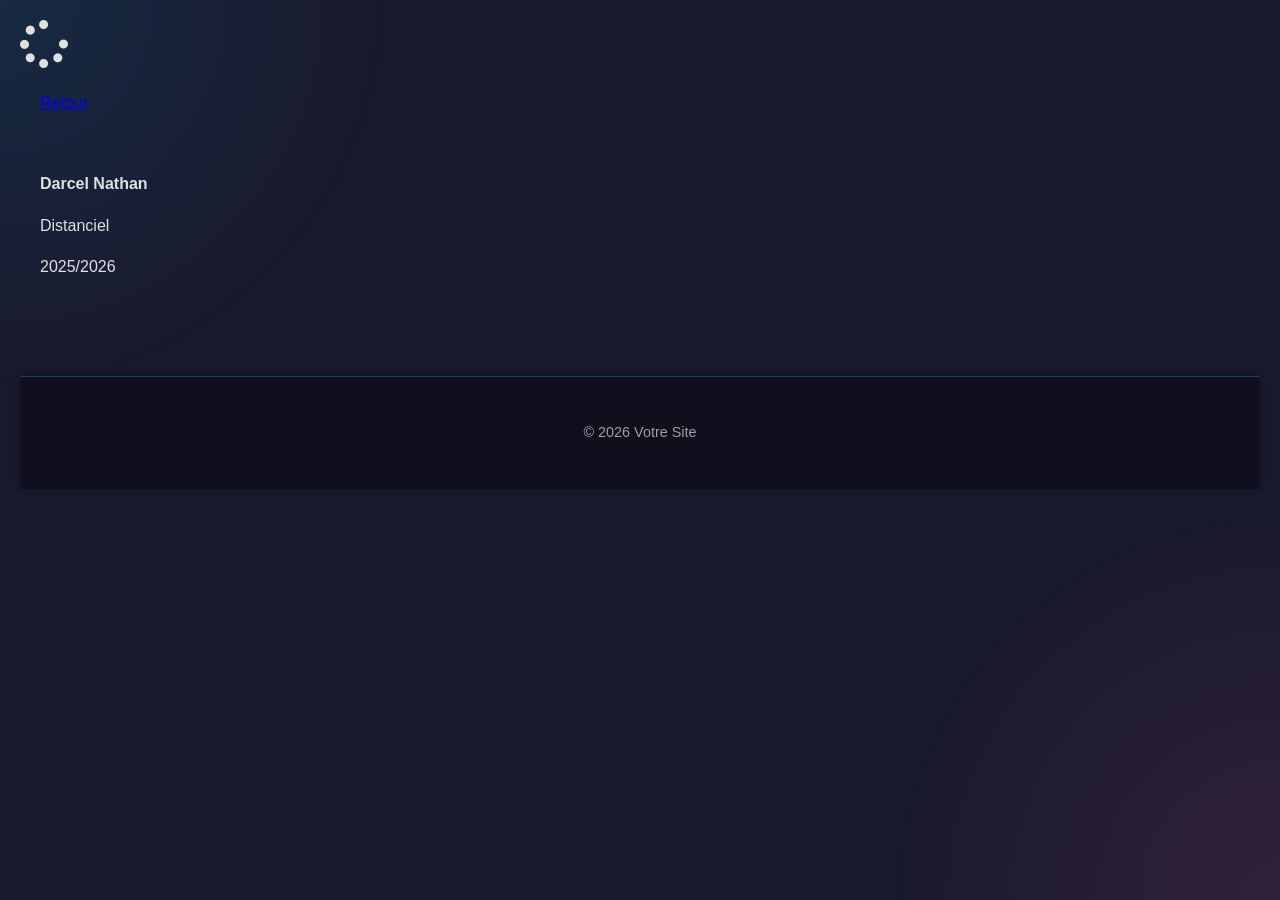
==== cian.html @ ce543bf8 "fix css" ====
<!DOCTYPE html>
<html lang="fr">
<head>
  <meta charset="UTF-8" />
  <meta name="viewport" content="width=device-width, initial-scale=1.0"/>
  <title>CIAN</title>
  <link rel="stylesheet" href="style-cian.css">
  <!-- J'ai ajouté des polices modernes ici qui correspondent au style "futuriste/néon" -->
  <link href="https://fonts.googleapis.com/css2?family=Rajdhani:wght@300;400;700&family=Space+Grotesk:wght@300;400;500;700&display=swap" rel="stylesheet">
  <link rel="stylesheet" href="https://cdnjs.cloudflare.com/ajax/libs/font-awesome/6.1.1/css/all.min.css">
</head>
<body>
  <!-- Spinner de chargement -->
  <div id="loading-spinner" class="spinner-container">
    <i class="fas fa-spinner fa-spin fa-3x"></i>
  </div>

  <header>
    <div class="container">
      <a href="index.html" class="logo">Retour</a>
    </div>
  </header>

  <main>
    <div class="container"> <!-- Ajout d'un conteneur global pour main -->
      <!-- Identification -->
      <section id="identification" class="content-section">
        <div class="identification-header">
          <p><strong>Darcel Nathan</strong></p>
          <p>Distanciel</p>
          <p>2025/2026</p>
        </div>
      </section>

      <!-- Activités -->
      <section id="activites" class="content-section">
        <!-- Contenu des activités inséré dynamiquement par JS -->
      </section>

      <!-- Stage -->
      <section id="stage" class="content-section">
        <!-- Contenu des stages inséré dynamiquement par JS -->
        <!-- J'ai laissé les articles vides ici, car ils seront remplis par JS.
             Les h1 d'exemple et articles vides n'ont plus lieu d'être si JS remplit tout. -->
      </section>
    </div>
  </main>

  <footer>
    <p>&copy; <span id="currentYear"></span> Votre Site</p>
  </footer>

  <script>
    // année courante
    document.getElementById('currentYear').textContent = new Date().getFullYear();
  </script>

  <script>
  /* -------------------------
     Gestion du spinner
     ------------------------- */
  const loadingSpinner = document.getElementById('loading-spinner');
  const mainContent = document.querySelector('main');

  function showSpinner() {
    if (loadingSpinner) loadingSpinner.classList.remove('hidden');
    if (mainContent) {
      mainContent.style.opacity = '0';
      mainContent.style.display = 'none';
    }
  }

  function hideSpinner() {
    if (loadingSpinner) loadingSpinner.classList.add('hidden');
    if (mainContent) {
      mainContent.style.display = 'block';
      setTimeout(() => { mainContent.style.opacity = '1'; }, 50);
    }
  }

  /* -------------------------
     Helper : construction URL média
     ------------------------- */
  const apiBase = 'https://cmspayload-q0ln.onrender.com/api';

  function makeMediaUrl(file) {
    let url = '';
    if (typeof file === 'string') url = file;
    else if (file && typeof file.url === 'string') url = file.url;

    if (url.startsWith('http://') || url.startsWith('https://')) return url;

    console.warn('URL de média inattendue:', url);
    return '';
  }

  /* -------------------------
     Gestion des blocs média
     ------------------------- */
  // Cette fonction est moins pertinente maintenant car nous gérons explicitement la présence d'audio
  // en le plaçant dans un wrapper séparé. Je la garde mais elle pourrait être simplifiée.
  function markMediaBlocks() {
    document.querySelectorAll('.activite, .presentation-entreprise, .rapport-hebdomadaire, .bilan')
      .forEach(block => {
        const hasImg = !!block.querySelector('.media img');
        const hasAudio = !!block.querySelector('.audio-player-wrapper audio'); // Vérifie le nouveau wrapper
        const hasLink = !!block.querySelector('.media a'); // Les liens d'annexes peuvent rester dans .media si pas de photos
                                                           // Ou être déplacés avec les audios si c'est plus clair visuellement

        // On peut ajouter une classe si le bloc a des images ET un audio pour des styles spécifiques
        if (hasImg && hasAudio) block.classList.add('has-visual-and-audio');
        else if (hasImg) block.classList.add('has-visual');
        else if (hasAudio) block.classList.add('has-audio-only'); // Utile pour des blocs sans image mais avec audio
        else block.classList.remove('has-visual-and-audio', 'has-visual', 'has-audio-only'); // Nettoyer les classes
      });
  }

  function debounce(fn, ms = 100) {
    let t;
    return (...args) => {
      clearTimeout(t);
      t = setTimeout(()=> fn(...args), ms);
    };
  }

  document.addEventListener('DOMContentLoaded', () => {
    markMediaBlocks();
    const main = document.querySelector('main');
    if (main) {
      const obs = new MutationObserver(debounce(markMediaBlocks, 80));
      obs.observe(main, { childList: true, subtree: true });
    }
  });

  /* -------------------------
     Rendu Activités
     ------------------------- */
  async function fetchActivites() {
    const container = document.getElementById('activites-container');
    try {
      const response = await fetch(`${apiBase}/activites`);
      if (!response.ok) throw new Error(`Erreur HTTP: ${response.status}`);
      const data = await response.json();
      const activities = data.docs || [];

      container.innerHTML = '<h1>Activités</h1>';

      if (activities.length === 0) {
        container.innerHTML += '<p>Aucune activité disponible.</p>';
        return;
      }

      activities.forEach(act => {
        const photosHtml = (act.photos || []).map(p => {
          const url = makeMediaUrl(p); // Utilise makeMediaUrl pour plus de robustesse
          const alt = p.alt || "Photo de l'activité";
          return url ? `<img src="${url}" alt="${alt.replace(/"/g, '&quot;')}" />` : '';
        }).join('');

        const audioHtml = (act.fichiersAudio || []).map(a => {
          const url = makeMediaUrl(a); // Utilise makeMediaUrl
          const titre = a.titre || 'Fichier audio';
          return url ? `<audio controls src="${url}" aria-label="${titre}"></audio>` : '';
        }).join('');

        // Construction de l'article avec le nouvel emplacement pour l'audio
        container.innerHTML += `
          <article class="activite" data-title="Activités"> <!-- Ajout de data-title pour le pseudo-élément CSS -->
            <div class="content">
              <h2>${act.mois || 'Mois non spécifié'}</h2>
              <p><strong>Activité :</strong> ${act.description || 'Description non disponible.'}</p>
              <p><strong>Lieu :</strong> ${act.lieu || '-'}</p>
              <p><strong>Rôle :</strong> ${act.role || '-'}</p>
            </div>
            ${photosHtml ? `<div class="media">${photosHtml}</div>` : ''} <!-- Le div media est ajouté seulement s'il y a des photos -->
            ${audioHtml ? `<div class="audio-player-wrapper">${audioHtml}</div>` : ''} <!-- Le wrapper audio est ajouté s'il y a de l'audio -->
          </article>
        `;
      });

      markMediaBlocks(); // Re-marquer les blocs après l'insertion

    } catch (err) {
      console.error('Erreur Activités:', err);
      container.innerHTML = '<p>Erreur lors du chargement des activités.</p>';
    }
  }

  /* -------------------------
     Rendu Stages
     ------------------------- */
  async function fetchStages() {
    const container = document.getElementById('stage-container');
    try {
      const response = await fetch(`${apiBase}/stage`);
      if (!response.ok) throw new Error(`Erreur HTTP: ${response.status}`);
      const data = await response.json();
      const stages = data.docs || [];

      container.innerHTML = '<h1>Stages</h1>';

      if (stages.length === 0) {
        container.innerHTML += '<p>Aucun stage disponible.</p>';
        return;
      }

      stages.forEach(stage => {
        // --- PRÉSENTATION ENTREPRISE ---
        const presPhotosHtml = (stage.photos_presentation || []).map(p => { // Supposons un champ spécifique pour les photos de présentation
          const url = makeMediaUrl(p);
          const alt = p.alt || 'Photo entreprise';
          return url ? `<img src="${url}" alt="${alt.replace(/"/g, '&quot;')}" />` : '';
        }).join('');

        const presAudioHtml = (stage.fichiersAudio_presentation || []).map(a => { // Supposons un champ spécifique
          const url = makeMediaUrl(a);
          const titre = a.titre || 'Audio présentation';
          return url ? `<audio controls src="${url}" aria-label="${titre}"></audio>` : '';
        }).join('');

        container.innerHTML += `
          <article class="presentation-entreprise" data-title="Présentation de l'entreprise">
            <div class="content">
              <h2>Présentation de l'entreprise</h2>
              <p><strong>Nom :</strong> ${stage.nom_entreprise || 'Nom non spécifié'}</p>
              <p><strong>Description :</strong> ${stage.description || 'Description non disponible.'}</p>
              ${stage.lien ? `<p><a href="${stage.lien}" target="_blank" rel="noopener">Site web de l'entreprise</a></p>` : ''}
            </div>
            ${presPhotosHtml ? `<div class="media">${presPhotosHtml}</div>` : ''}
            ${presAudioHtml ? `<div class="audio-player-wrapper">${presAudioHtml}</div>` : ''}
          </article>
        `;

        // --- RAPPORT HEBDOMADAIRE ---
        const semainesHtml = (stage.semaine || []).map(s => {
          const annexesHtml = (s.annexes || []).map(a => {
            const url = makeMediaUrl(a);
            const filename = a.nomFichier || 'Annexe';
            return url ? `<a href="${url}" download>${filename}</a>` : '';
          }).join(''); // On joint sans virgule si on veut les afficher en blocs séparés, ou avec ', ' si inline.

          const semainePhotosHtml = (s.photos_semaine || []).map(p => { // Supposons un champ photos par semaine
            const url = makeMediaUrl(p);
            const alt = p.alt || `Photo semaine ${s.numero}`;
            return url ? `<img src="${url}" alt="${alt.replace(/"/g, '&quot;')}" />` : '';
          }).join('');

          const semaineAudioHtml = (s.fichiersAudio_semaine || []).map(a => { // Supposons un champ audio par semaine
            const url = makeMediaUrl(a);
            const titre = a.titre || `Audio semaine ${s.numero}`;
            return url ? `<audio controls src="${url}" aria-label="${titre}"></audio>` : '';
          }).join('');


          return `
            <article class="rapport-hebdomadaire week-report" data-title="Semaine ${s.numero || ''}">
              <div class="content">
                <h3>Semaine ${s.numero || 'Non spécifié'}</h3>
                <ul>
                  <li><strong>Tâches :</strong> ${s.taches || '-'}</li>
                  <li><strong>Compétences :</strong> ${s.competences || '-'}</li>
                  <li><strong>Annexes :</strong> ${annexesHtml || 'Aucune annexe'}</li>
                </ul>
              </div>
              ${semainePhotosHtml ? `<div class="media">${semainePhotosHtml}</div>` : ''}
              ${semaineAudioHtml ? `<div class="audio-player-wrapper">${semaineAudioHtml}</div>` : ''}
            </article>
          `;
        }).join('');

        // Si `semainesHtml` contient plusieurs articles individuels, il faut les insérer.
        // Ou bien, si le rapport hebdomadaire est un seul article, la structure serait différente.
        // Je vais assumer que chaque semaine est un article pour le moment, mais cela pourrait être un seul grand article avec plusieurs sections de semaines.
        // Si vous avez un seul article "Rapport Hebdomadaire" qui contient toutes les semaines, ajustez ici.
        // Pour l'instant, je les ajoute directement au conteneur, mais il serait mieux d'avoir un wrapper s'il y a beaucoup de semaines.

        // Pour la structure donnée initialement, où `.rapport-hebdomadaire` est un seul article contenant toutes les semaines:
        const globalRapportHebdoPhotosHtml = (stage.photos_rapport_hebdo || []).map(p => { // Supposons un champ global pour le rapport
            const url = makeMediaUrl(p);
            const alt = p.alt || `Photo rapport hebdomadaire`;
            return url ? `<img src="${url}" alt="${alt.replace(/"/g, '&quot;')}" />` : '';
        }).join('');
        const globalRapportHebdoAudioHtml = (stage.fichiersAudio_rapport_hebdo || []).map(a => { // Supposons un champ global
            const url = makeMediaUrl(a);
            const titre = a.titre || `Audio rapport hebdomadaire`;
            return url ? `<audio controls src="${url}" aria-label="${titre}"></audio>` : '';
        }).join('');

        container.innerHTML += `
          <article class="rapport-hebdomadaire" data-title="Rapport Hebdomadaire">
            <div class="content">
              <h2>Rapport Hebdomadaire</h2>
              ${semainesHtml || '<p>Aucun rapport hebdomadaire disponible.</p>'}
            </div>
            ${globalRapportHebdoPhotosHtml ? `<div class="media">${globalRapportHebdoPhotosHtml}</div>` : ''}
            ${globalRapportHebdoAudioHtml ? `<div class="audio-player-wrapper">${globalRapportHebdoAudioHtml}</div>` : ''}
          </article>
        `;


        // --- BILAN ---
        const bilanPdfHtml = stage.bilan_pdf_url ? `<p><a href="${stage.bilan_pdf_url}" download>Télécharger le bilan en PDF</a></p>` : '';

        const bilanPhotosHtml = (stage.photos_bilan || []).map(p => { // Supposons un champ spécifique pour les photos du bilan
            const url = makeMediaUrl(p);
            const alt = p.alt || 'Photo bilan';
            return url ? `<img src="${url}" alt="${alt.replace(/"/g, '&quot;')}" />` : '';
        }).join('');

        const bilanAudioHtml = (stage.fichiersAudio_bilan || []).map(a => { // Supposons un champ spécifique pour l'audio du bilan
            const url = makeMediaUrl(a);
            const titre = a.titre || 'Audio bilan';
            return url ? `<audio controls src="${url}" aria-label="${titre}"></audio>` : '';
        }).join('');

        container.innerHTML += `
          <article class="bilan" data-title="Bilan">
            <div class="content">
              <h2>Bilan</h2>
              <p>${stage.bilan || 'Pas de bilan disponible.'}</p>
              ${bilanPdfHtml}
            </div>
            ${bilanPhotosHtml ? `<div class="media">${bilanPhotosHtml}</div>` : ''}
            ${bilanAudioHtml ? `<div class="audio-player-wrapper">${bilanAudioHtml}</div>` : ''}
          </article>
        `;
      });

      markMediaBlocks(); // Re-marquer les blocs après l'insertion

    } catch (err) {
      console.error('Erreur Stage:', err);
      container.innerHTML = '<p>Erreur lors du chargement des stages.</p>';
    }
  }

  /* -------------------------
     Chargement global
     ------------------------- */
  document.addEventListener('DOMContentLoaded', async () => {
    showSpinner();
    try {
      // J'ai ajouté un wrapper .container autour du main content pour centrer le tout
      // Le container #identification-container et #activites-container n'est plus nécessaire car le .container global fait le travail
      // J'ai aussi ajouté la balise H1 dans les fonctions JS car c'est plus propre quand le contenu est dynamique
      await Promise.all([fetchActivites(), fetchStages()]);
    } finally {
      hideSpinner();
    }
  });
  </script>
</body>
</html>
---- style-cian.css ----
/* --- Variables CSS pour la personnalisation --- */
:root {
  --dark-bg: #1a1a2e; /* Fond principal plus sombre */
  --dark-secondary-bg: #0f0f1d; /* Fond secondaire/des titres de bloc */
  --glass-bg: rgba(25, 25, 40, 0.7); /* Fond des blocs "verre dépoli" */
  --neon-blue: #00bfff; /* Bleu néon vif */
  --neon-blue-transparent-medium: rgba(0, 191, 255, 0.3); /* Bleu néon transparent */
  --neon-blue-transparent-light: rgba(0, 191, 255, 0.1);
  --light-text: #e0e0e0; /* Texte clair */
  --dark-text: #a0a0a0; /* Texte secondaire plus sombre */
  --accent-color: #ff6ec7; /* Une couleur accent flashy pour les détails */
}

/* --- Global tweaks --- */
body {
    font-family: 'Segoe UI', Tahoma, Geneva, Verdana, sans-serif; /* Une police plus moderne */
    background-color: var(--dark-bg);
    color: var(--light-text);
    margin: 0;
    padding: 20px;
    line-height: 1.6;
    overflow-x: hidden; /* Empêche le défilement horizontal */
}

/* Conteneur principal pour centrer le contenu */
.container {
    max-width: 1200px;
    margin: 0 auto;
    padding: 20px;
}

.activite,
.presentation-entreprise,
.rapport-hebdomadaire,
.bilan {
  display: grid;
  grid-template-columns: 1fr 220px; /* Conservez cette structure pour le moment */
  gap: 30px; /* Augmenter l'espacement pour la clarté */
  align-items: start;
  margin-bottom: 50px; /* Plus d'espace entre les blocs */

  padding: 30px; /* Augmenter le padding interne */
  background: var(--glass-bg);
  border-radius: 16px; /* Bords plus arrondis */
  border: 1px solid var(--neon-blue-transparent-medium);
  box-shadow: 0 8px 30px rgba(0,0,0,0.4), 0 0 20px var(--neon-blue-transparent-light); /* Ombre plus prononcée avec glow */
  overflow: hidden;
  position: relative;
  transition: all 0.3s ease-in-out; /* Animation douce au survol */
}

.activite:hover,
.presentation-entreprise:hover,
.rapport-hebdomadaire:hover,
.bilan:hover {
    transform: translateY(-5px); /* Léger soulèvement au survol */
    box-shadow: 0 12px 40px rgba(0,0,0,0.6), 0 0 30px var(--neon-blue); /* Glow plus intense */
}

/* Ajout d’un “titre de bloc” pour identifier chaque section (activite/stage) */
.activite::before,
.presentation-entreprise::before,
.rapport-hebdomadaire::before,
.bilan::before {
  content: attr(data-title);
  position: absolute;
  top: -15px; /* Déplacer un peu plus haut */
  left: 25px; /* Adapter la position */
  font-size: 1.1rem; /* Taille légèrement plus grande */
  font-weight: 600; /* Plus de gras */
  color: var(--neon-blue);
  text-shadow: 0 0 8px var(--neon-blue), 0 0 15px rgba(0,191,255,0.7); /* Effet néon plus fort */
  background: var(--dark-secondary-bg);
  padding: 4px 12px; /* Plus de padding */
  border-radius: 8px; /* Bords arrondis */
  border: 1px solid var(--neon-blue-transparent-medium);
  z-index: 1; /* S'assurer qu'il est au-dessus */
}

/* Text toujours à gauche */
.activite .content,
.presentation-entreprise .content,
.rapport-hebdomadaire .content,
.bilan .content {
  text-align: left;
  line-height: 1.7; /* Espacement de ligne amélioré */
  color: var(--light-text);
}

/* Media (images) à droite, aligné top */
.activite > .media,
.presentation-entreprise > .media,
.rapport-hebdomadaire > .media,
.bilan > .media {
  grid-column: 2;
  align-self: start;
  justify-self: end;
  display: flex;
  flex-direction: column;
  gap: 15px; /* Espacement accru */
  justify-content: flex-start;
  align-items: center;
  padding: 0;
}

/* Images style */
.media img {
  width: 100%;
  max-width: 250px; /* Un peu plus grand si l'espace le permet */
  max-height: 250px;
  height: auto;
  object-fit: cover;
  border-radius: 10px; /* Plus arrondis */
  display: block;
  border: 2px solid var(--neon-blue); /* Bordure plus visible */
  box-shadow: 0 4px 15px rgba(0,191,255,0.4), 0 0 10px var(--neon-blue-transparent-medium); /* Ombre et glow */
  transition: transform 0.3s ease; /* Animation au survol */
}

.media img:hover {
    transform: scale(1.03); /* Agrandir légèrement au survol */
}

/* Audio en bas, pleine largeur du bloc texte (nouvel emplacement) */
/* Nous allons modifier la structure pour cela, donc cette règle sera remplacée ou ajustée */
.audio-player-wrapper { /* Nouveau wrapper pour le lecteur audio */
    grid-column: 1 / -1; /* Prend toute la largeur */
    margin-top: 20px; /* Espace au-dessus */
    padding-top: 15px;
    border-top: 1px dashed var(--neon-blue-transparent-medium); /* Séparateur visuel */
    display: flex;
    justify-content: center; /* Centrer le lecteur */
}

.audio-player-wrapper audio {
    width: 80%; /* Largeur relative pour le lecteur */
    max-width: 600px; /* Largeur maximale */
    border-radius: 8px;
    outline: none; /* Supprime l'outline par défaut */
    box-shadow: 0 2px 10px rgba(0,191,255,0.3), 0 0 10px var(--neon-blue-transparent-medium);
    transition: all 0.3s ease;
    background-color: var(--dark-secondary-bg); /* Un fond pour le lecteur */
}

.audio-player-wrapper audio::-webkit-media-controls-panel {
    background-color: var(--neon-blue-transparent-medium);
    border-radius: 8px;
    color: var(--light-text);
}

.audio-player-wrapper audio::-webkit-media-controls-play-button,
.audio-player-wrapper audio::-webkit-media-controls-current-time-display,
.audio-player-wrapper audio::-webkit-media-controls-time-remaining-display {
    color: var(--light-text);
}


/* Annexes / liens */
.media a,
.content a { /* Appliquer aussi aux liens dans le contenu */
  display: inline-block;
  padding: 8px 15px; /* Plus de padding */
  background: var(--neon-blue-transparent-light);
  border-radius: 8px;
  color: var(--neon-blue); /* Couleur néon pour les liens */
  text-decoration: none;
  font-size: 0.95rem;
  font-weight: 500;
  border: 1px solid var(--neon-blue-transparent-medium);
  transition: all 0.3s ease; /* Animation douce */
  cursor: pointer; /* Indiquer que c'est cliquable */
}

.media a:hover,
.content a:hover {
  background: var(--neon-blue-transparent-medium);
  color: var(--light-text);
  box-shadow: 0 0 15px var(--neon-blue); /* Glow au survol */
  transform: translateY(-2px); /* Léger soulèvement */
}

/* Titles & paragraphs */
.activite h2,
.presentation-entreprise h2,
.rapport-hebdomadaire h2,
.bilan h2 {
  font-size: 1.8rem; /* Titres plus grands */
  margin-bottom: 15px;
  color: var(--neon-blue);
  text-shadow: 0 0 8px var(--neon-blue), 0 0 15px rgba(0,191,255,0.6); /* Effet néon plus prononcé */
  letter-spacing: 0.05em; /* Espacement des lettres */
}

/* Texte général */
p {
    margin-bottom: 1em;
}

/* Liste pour rapport hebdomadaire */
.rapport-hebdomadaire ul {
    list-style: none; /* Supprimer les puces par défaut */
    padding-left: 0;
}

.rapport-hebdomadaire li {
    position: relative;
    padding-left: 25px; /* Espace pour le marqueur personnalisé */
    margin-bottom: 8px;
}

.rapport-hebdomadaire li::before {
    content: '⚡'; /* Marqueur personnalisé */
    position: absolute;
    left: 0;
    color: var(--accent-color); /* Couleur accent */
    font-size: 1.1em;
    line-height: 1;
}

/* Responsive */
@media (max-width: 960px) { /* breakpoint légèrement modifié */
    .activite,
    .presentation-entreprise,
    .rapport-hebdomadaire,
    .bilan {
        grid-template-columns: 1fr; /* Les images passent sous le texte */
        gap: 20px;
    }

    .activite > .media,
    .presentation-entreprise > .media,
    .rapport-hebdomadaire > .media,
    .bilan > .media {
        grid-column: 1;
        grid-row: auto; /* Permet au media de se positionner naturellement */
        align-items: center;
        justify-content: center;
        margin-top: 20px; /* Espace après le texte */
    }

    .media img {
        max-width: 80%; /* Plus petit sur mobile */
        max-height: 200px;
    }

    .audio-player-wrapper {
        width: 100%; /* S'adapter sur mobile */
    }

    .audio-player-wrapper audio {
        width: 95%; /* Ajuster la largeur du lecteur */
    }

    .activite::before,
    .presentation-entreprise::before,
    .rapport-hebdomadaire::before,
    .bilan::before {
        font-size: 1rem;
        top: -10px;
        left: 15px;
    }

    .activite h2,
    .presentation-entreprise h2,
    .rapport-hebdomadaire h2,
    .bilan h2 {
        font-size: 1.5rem;
    }
}

/* Footer */
footer {
  text-align: center;
  padding: 30px 0;
  background-color: var(--dark-secondary-bg); /* Footer plus distinct */
  border-top: 1px solid var(--neon-blue-transparent-medium);
  font-size: 0.9rem;
  color: var(--dark-text); /* Texte du footer un peu plus discret */
  margin-top: 60px; /* Plus d'espace au-dessus */
  box-shadow: 0 -2px 10px rgba(0,0,0,0.3);
}

/* Animations de fond subtiles */
body::before {
    content: '';
    position: fixed;
    top: 0;
    left: 0;
    width: 100%;
    height: 100%;
    background: radial-gradient(circle at top left, rgba(0,191,255,0.1) 0%, transparent 25%),
                radial-gradient(circle at bottom right, rgba(255,100,200,0.1) 0%, transparent 25%);
    z-index: -1;
    animation: background-glow 15s infinite alternate ease-in-out;
}

@keyframes background-glow {
    0% {
        transform: scale(1);
        opacity: 0.7;
    }
    100% {
        transform: scale(1.05);
        opacity: 0.8;
    }
}

/* Personnalisation de la scrollbar (Webkit) */
::-webkit-scrollbar {
    width: 10px;
}

::-webkit-scrollbar-track {
    background: var(--dark-secondary-bg);
}

::-webkit-scrollbar-thumb {
    background: var(--neon-blue);
    border-radius: 5px;
    border: 2px solid var(--dark-secondary-bg);
}

::-webkit-scrollbar-thumb:hover {
    background: var(--accent-color);
}
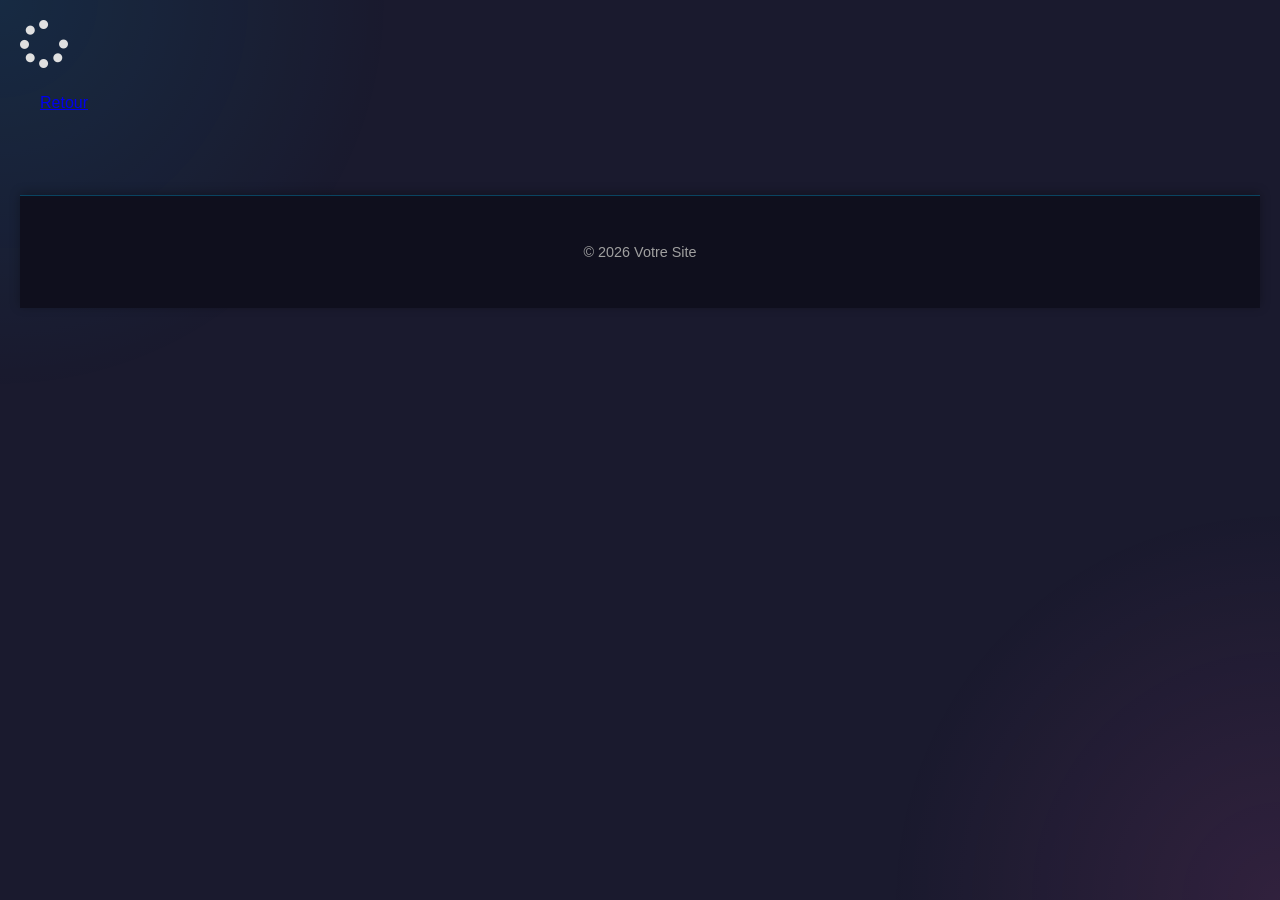
==== commit 284c914e: "fix css" ====
--- a/cian.html
+++ b/cian.html
@@ -5,7 +5,6 @@
   <meta name="viewport" content="width=device-width, initial-scale=1.0"/>
   <title>CIAN</title>
   <link rel="stylesheet" href="style-cian.css">
-  <!-- J'ai ajouté des polices modernes ici qui correspondent au style "futuriste/néon" -->
   <link href="https://fonts.googleapis.com/css2?family=Rajdhani:wght@300;400;700&family=Space+Grotesk:wght@300;400;500;700&display=swap" rel="stylesheet">
   <link rel="stylesheet" href="https://cdnjs.cloudflare.com/ajax/libs/font-awesome/6.1.1/css/all.min.css">
 </head>
@@ -22,28 +21,33 @@
   </header>
 
   <main>
-    <div class="container"> <!-- Ajout d'un conteneur global pour main -->
-      <!-- Identification -->
-      <section id="identification" class="content-section">
+    <!-- Identification -->
+    <section id="identification" class="content-section">
+      <div class="container" id="identification-container">
         <div class="identification-header">
           <p><strong>Darcel Nathan</strong></p>
           <p>Distanciel</p>
           <p>2025/2026</p>
         </div>
-      </section>
-
-      <!-- Activités -->
-      <section id="activites" class="content-section">
-        <!-- Contenu des activités inséré dynamiquement par JS -->
-      </section>
-
-      <!-- Stage -->
-      <section id="stage" class="content-section">
-        <!-- Contenu des stages inséré dynamiquement par JS -->
-        <!-- J'ai laissé les articles vides ici, car ils seront remplis par JS.
-             Les h1 d'exemple et articles vides n'ont plus lieu d'être si JS remplit tout. -->
-      </section>
-    </div>
+      </div>
+    </section>
+
+    <!-- Activités -->
+    <section id="activites" class="content-section">
+      <div class="container" id="activites-container">
+        <!-- Activités insérées dynamiquement -->
+      </div>
+    </section>
+
+    <!-- Stage -->
+    <section id="stage" class="content-section">
+      <div class="container" id="stage-container">
+        <!-- Stage inséré dynamiquement (Présentation, Rapport, Bilan) -->
+        <!-- Les balises h1 et articles vides ici étaient dans votre original mais si le JS remplit tout,
+             elles seront écrasées. Je les ai retirées ici pour plus de clarté,
+             mais je les réintroduirai dans le JS si c'est la structure souhaitée. -->
+      </div>
+    </section>
   </main>
 
   <footer>
@@ -71,7 +75,7 @@
   }
 
   function hideSpinner() {
-    if (loadingSpinner) loadingSpinner.classList.add('hidden');
+    if (loadingSpinner) loadingContent.classList.add('hidden'); // Correction ici, loadingContent au lieu de loadingSpinner
     if (mainContent) {
       mainContent.style.display = 'block';
       setTimeout(() => { mainContent.style.opacity = '1'; }, 50);
@@ -95,23 +99,21 @@
   }
 
   /* -------------------------
-     Gestion des blocs média
-     ------------------------- */
-  // Cette fonction est moins pertinente maintenant car nous gérons explicitement la présence d'audio
-  // en le plaçant dans un wrapper séparé. Je la garde mais elle pourrait être simplifiée.
+     Gestion des blocs média (ajustée pour les nouveaux wrappers)
+     ------------------------- */
   function markMediaBlocks() {
     document.querySelectorAll('.activite, .presentation-entreprise, .rapport-hebdomadaire, .bilan')
       .forEach(block => {
         const hasImg = !!block.querySelector('.media img');
-        const hasAudio = !!block.querySelector('.audio-player-wrapper audio'); // Vérifie le nouveau wrapper
+        const hasAudio = !!block.querySelector('.audio-player-wrapper audio');
         const hasLink = !!block.querySelector('.media a'); // Les liens d'annexes peuvent rester dans .media si pas de photos
-                                                           // Ou être déplacés avec les audios si c'est plus clair visuellement
-
-        // On peut ajouter une classe si le bloc a des images ET un audio pour des styles spécifiques
+
+        // Nettoyer les anciennes classes avant d'ajouter les nouvelles
+        block.classList.remove('has-visual-and-audio', 'has-visual', 'has-audio-only');
+
         if (hasImg && hasAudio) block.classList.add('has-visual-and-audio');
         else if (hasImg) block.classList.add('has-visual');
-        else if (hasAudio) block.classList.add('has-audio-only'); // Utile pour des blocs sans image mais avec audio
-        else block.classList.remove('has-visual-and-audio', 'has-visual', 'has-audio-only'); // Nettoyer les classes
+        else if (hasAudio) block.classList.add('has-audio-only');
       });
   }
 
@@ -137,13 +139,17 @@
      ------------------------- */
   async function fetchActivites() {
     const container = document.getElementById('activites-container');
+    if (!container) {
+        console.error("Erreur: Le conteneur '#activites-container' n'a pas été trouvé.");
+        return; // Sortir de la fonction si le conteneur n'existe pas
+    }
     try {
       const response = await fetch(`${apiBase}/activites`);
       if (!response.ok) throw new Error(`Erreur HTTP: ${response.status}`);
       const data = await response.json();
       const activities = data.docs || [];
 
-      container.innerHTML = '<h1>Activités</h1>';
+      container.innerHTML = '<h1>Activités</h1>'; // Ajout du titre de section ici
 
       if (activities.length === 0) {
         container.innerHTML += '<p>Aucune activité disponible.</p>';
@@ -152,37 +158,37 @@
 
       activities.forEach(act => {
         const photosHtml = (act.photos || []).map(p => {
-          const url = makeMediaUrl(p); // Utilise makeMediaUrl pour plus de robustesse
+          const url = makeMediaUrl(p);
           const alt = p.alt || "Photo de l'activité";
           return url ? `<img src="${url}" alt="${alt.replace(/"/g, '&quot;')}" />` : '';
         }).join('');
 
         const audioHtml = (act.fichiersAudio || []).map(a => {
-          const url = makeMediaUrl(a); // Utilise makeMediaUrl
+          const url = makeMediaUrl(a);
           const titre = a.titre || 'Fichier audio';
           return url ? `<audio controls src="${url}" aria-label="${titre}"></audio>` : '';
         }).join('');
 
         // Construction de l'article avec le nouvel emplacement pour l'audio
         container.innerHTML += `
-          <article class="activite" data-title="Activités"> <!-- Ajout de data-title pour le pseudo-élément CSS -->
+          <article class="activite" data-title="Activités"> <!-- Ajout de data-title -->
             <div class="content">
               <h2>${act.mois || 'Mois non spécifié'}</h2>
               <p><strong>Activité :</strong> ${act.description || 'Description non disponible.'}</p>
               <p><strong>Lieu :</strong> ${act.lieu || '-'}</p>
               <p><strong>Rôle :</strong> ${act.role || '-'}</p>
             </div>
-            ${photosHtml ? `<div class="media">${photosHtml}</div>` : ''} <!-- Le div media est ajouté seulement s'il y a des photos -->
-            ${audioHtml ? `<div class="audio-player-wrapper">${audioHtml}</div>` : ''} <!-- Le wrapper audio est ajouté s'il y a de l'audio -->
+            ${photosHtml ? `<div class="media">${photosHtml}</div>` : ''}
+            ${audioHtml ? `<div class="audio-player-wrapper">${audioHtml}</div>` : ''}
           </article>
         `;
       });
 
-      markMediaBlocks(); // Re-marquer les blocs après l'insertion
+      markMediaBlocks();
 
     } catch (err) {
       console.error('Erreur Activités:', err);
-      container.innerHTML = '<p>Erreur lors du chargement des activités.</p>';
+      container.innerHTML = '<h1>Activités</h1><p>Erreur lors du chargement des activités.</p>'; // Garde le titre même en cas d'erreur
     }
   }
 
@@ -191,13 +197,17 @@
      ------------------------- */
   async function fetchStages() {
     const container = document.getElementById('stage-container');
+    if (!container) {
+        console.error("Erreur: Le conteneur '#stage-container' n'a pas été trouvé.");
+        return; // Sortir de la fonction si le conteneur n'existe pas
+    }
     try {
       const response = await fetch(`${apiBase}/stage`);
       if (!response.ok) throw new Error(`Erreur HTTP: ${response.status}`);
       const data = await response.json();
       const stages = data.docs || [];
 
-      container.innerHTML = '<h1>Stages</h1>';
+      container.innerHTML = '<h1>Stages</h1>'; // Ajout du titre de section ici
 
       if (stages.length === 0) {
         container.innerHTML += '<p>Aucun stage disponible.</p>';
@@ -206,13 +216,15 @@
 
       stages.forEach(stage => {
         // --- PRÉSENTATION ENTREPRISE ---
-        const presPhotosHtml = (stage.photos_presentation || []).map(p => { // Supposons un champ spécifique pour les photos de présentation
+        // J'utilise ici les mêmes noms de champs que dans l'activité pour les photos/audio,
+        // si vos champs Payload sont différents pour les stages, vous devrez ajuster.
+        const presPhotosHtml = (stage.photos || []).map(p => { // Réutilisé 'photos' si c'est un champ général pour les stages
           const url = makeMediaUrl(p);
           const alt = p.alt || 'Photo entreprise';
           return url ? `<img src="${url}" alt="${alt.replace(/"/g, '&quot;')}" />` : '';
         }).join('');
 
-        const presAudioHtml = (stage.fichiersAudio_presentation || []).map(a => { // Supposons un champ spécifique
+        const presAudioHtml = (stage.fichiersAudio || []).map(a => { // Réutilisé 'fichiersAudio'
           const url = makeMediaUrl(a);
           const titre = a.titre || 'Audio présentation';
           return url ? `<audio controls src="${url}" aria-label="${titre}"></audio>` : '';
@@ -232,55 +244,35 @@
         `;
 
         // --- RAPPORT HEBDOMADAIRE ---
+        // Pour le rapport hebdomadaire, j'ai conservé la structure où toutes les semaines sont listées
+        // dans un seul article .rapport-hebdomadaire, avec la possibilité d'y ajouter des médias globaux au rapport.
         const semainesHtml = (stage.semaine || []).map(s => {
+          // Les annexes restent des liens, pas de wrapper audio-player-wrapper ici pour elles.
           const annexesHtml = (s.annexes || []).map(a => {
             const url = makeMediaUrl(a);
             const filename = a.nomFichier || 'Annexe';
             return url ? `<a href="${url}" download>${filename}</a>` : '';
-          }).join(''); // On joint sans virgule si on veut les afficher en blocs séparés, ou avec ', ' si inline.
-
-          const semainePhotosHtml = (s.photos_semaine || []).map(p => { // Supposons un champ photos par semaine
-            const url = makeMediaUrl(p);
-            const alt = p.alt || `Photo semaine ${s.numero}`;
-            return url ? `<img src="${url}" alt="${alt.replace(/"/g, '&quot;')}" />` : '';
-          }).join('');
-
-          const semaineAudioHtml = (s.fichiersAudio_semaine || []).map(a => { // Supposons un champ audio par semaine
-            const url = makeMediaUrl(a);
-            const titre = a.titre || `Audio semaine ${s.numero}`;
-            return url ? `<audio controls src="${url}" aria-label="${titre}"></audio>` : '';
-          }).join('');
-
+          }).join(', '); // Les annexes sont des liens inline, donc on les join avec une virgule
 
           return `
-            <article class="rapport-hebdomadaire week-report" data-title="Semaine ${s.numero || ''}">
-              <div class="content">
-                <h3>Semaine ${s.numero || 'Non spécifié'}</h3>
-                <ul>
-                  <li><strong>Tâches :</strong> ${s.taches || '-'}</li>
-                  <li><strong>Compétences :</strong> ${s.competences || '-'}</li>
-                  <li><strong>Annexes :</strong> ${annexesHtml || 'Aucune annexe'}</li>
-                </ul>
-              </div>
-              ${semainePhotosHtml ? `<div class="media">${semainePhotosHtml}</div>` : ''}
-              ${semaineAudioHtml ? `<div class="audio-player-wrapper">${semaineAudioHtml}</div>` : ''}
-            </article>
+            <div class="week">
+              <h3>Semaine ${s.numero || 'Non spécifié'}</h3>
+              <ul>
+                <li><strong>Tâches :</strong> ${s.taches || '-'}</li>
+                <li><strong>Compétences :</strong> ${s.competences || '-'}</li>
+                <li><strong>Annexes :</strong> ${annexesHtml || 'Aucune annexe'}</li>
+              </ul>
+            </div>
           `;
-        }).join('');
-
-        // Si `semainesHtml` contient plusieurs articles individuels, il faut les insérer.
-        // Ou bien, si le rapport hebdomadaire est un seul article, la structure serait différente.
-        // Je vais assumer que chaque semaine est un article pour le moment, mais cela pourrait être un seul grand article avec plusieurs sections de semaines.
-        // Si vous avez un seul article "Rapport Hebdomadaire" qui contient toutes les semaines, ajustez ici.
-        // Pour l'instant, je les ajoute directement au conteneur, mais il serait mieux d'avoir un wrapper s'il y a beaucoup de semaines.
-
-        // Pour la structure donnée initialement, où `.rapport-hebdomadaire` est un seul article contenant toutes les semaines:
-        const globalRapportHebdoPhotosHtml = (stage.photos_rapport_hebdo || []).map(p => { // Supposons un champ global pour le rapport
+        }).join(''); // Chaque 'week' est déjà un bloc, pas besoin de le joindre avec des séparateurs html
+
+        // Médias globaux pour le rapport hebdomadaire (si vos données Payload le permettent)
+        const rapportHebdoPhotosHtml = (stage.photos_rapport_hebdo || []).map(p => {
             const url = makeMediaUrl(p);
             const alt = p.alt || `Photo rapport hebdomadaire`;
             return url ? `<img src="${url}" alt="${alt.replace(/"/g, '&quot;')}" />` : '';
         }).join('');
-        const globalRapportHebdoAudioHtml = (stage.fichiersAudio_rapport_hebdo || []).map(a => { // Supposons un champ global
+        const rapportHebdoAudioHtml = (stage.fichiersAudio_rapport_hebdo || []).map(a => {
             const url = makeMediaUrl(a);
             const titre = a.titre || `Audio rapport hebdomadaire`;
             return url ? `<audio controls src="${url}" aria-label="${titre}"></audio>` : '';
@@ -292,22 +284,21 @@
               <h2>Rapport Hebdomadaire</h2>
               ${semainesHtml || '<p>Aucun rapport hebdomadaire disponible.</p>'}
             </div>
-            ${globalRapportHebdoPhotosHtml ? `<div class="media">${globalRapportHebdoPhotosHtml}</div>` : ''}
-            ${globalRapportHebdoAudioHtml ? `<div class="audio-player-wrapper">${globalRapportHebdoAudioHtml}</div>` : ''}
+            ${rapportHebdoPhotosHtml ? `<div class="media">${rapportHebdoPhotosHtml}</div>` : ''}
+            ${rapportHebdoAudioHtml ? `<div class="audio-player-wrapper">${rapportHebdoAudioHtml}</div>` : ''}
           </article>
         `;
 
-
         // --- BILAN ---
         const bilanPdfHtml = stage.bilan_pdf_url ? `<p><a href="${stage.bilan_pdf_url}" download>Télécharger le bilan en PDF</a></p>` : '';
 
-        const bilanPhotosHtml = (stage.photos_bilan || []).map(p => { // Supposons un champ spécifique pour les photos du bilan
+        const bilanPhotosHtml = (stage.photos_bilan || []).map(p => {
             const url = makeMediaUrl(p);
             const alt = p.alt || 'Photo bilan';
             return url ? `<img src="${url}" alt="${alt.replace(/"/g, '&quot;')}" />` : '';
         }).join('');
 
-        const bilanAudioHtml = (stage.fichiersAudio_bilan || []).map(a => { // Supposons un champ spécifique pour l'audio du bilan
+        const bilanAudioHtml = (stage.fichiersAudio_bilan || []).map(a => {
             const url = makeMediaUrl(a);
             const titre = a.titre || 'Audio bilan';
             return url ? `<audio controls src="${url}" aria-label="${titre}"></audio>` : '';
@@ -326,11 +317,11 @@
         `;
       });
 
-      markMediaBlocks(); // Re-marquer les blocs après l'insertion
+      markMediaBlocks();
 
     } catch (err) {
       console.error('Erreur Stage:', err);
-      container.innerHTML = '<p>Erreur lors du chargement des stages.</p>';
+      container.innerHTML = '<h1>Stages</h1><p>Erreur lors du chargement des stages.</p>'; // Garde le titre même en cas d'erreur
     }
   }
 
@@ -340,9 +331,6 @@
   document.addEventListener('DOMContentLoaded', async () => {
     showSpinner();
     try {
-      // J'ai ajouté un wrapper .container autour du main content pour centrer le tout
-      // Le container #identification-container et #activites-container n'est plus nécessaire car le .container global fait le travail
-      // J'ai aussi ajouté la balise H1 dans les fonctions JS car c'est plus propre quand le contenu est dynamique
       await Promise.all([fetchActivites(), fetchStages()]);
     } finally {
       hideSpinner();
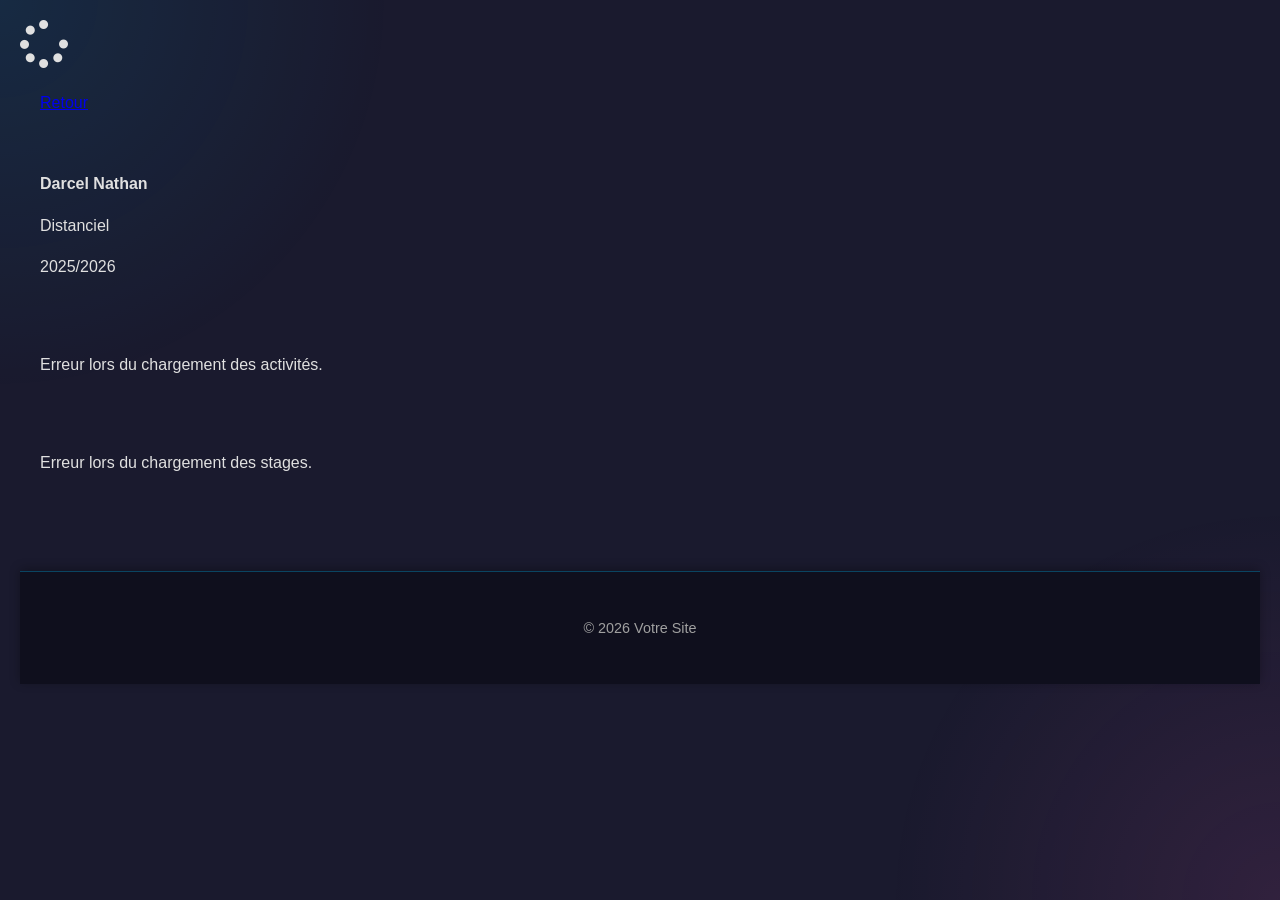
==== commit a88bf3ad: "fix css" ====
--- a/cian.html
+++ b/cian.html
@@ -5,7 +5,7 @@
   <meta name="viewport" content="width=device-width, initial-scale=1.0"/>
   <title>CIAN</title>
   <link rel="stylesheet" href="style-cian.css">
-  <link href="https://fonts.googleapis.com/css2?family=Rajdhani:wght@300;400;700&family=Space+Grotesk:wght@300;400;500;700&display=swap" rel="stylesheet">
+  <link href="https://fonts.googleapis.com/css2?family=Rajdhani:wght@300;400;700&family=Open+Sans:wght@300;400&display=swap" rel="stylesheet">
   <link rel="stylesheet" href="https://cdnjs.cloudflare.com/ajax/libs/font-awesome/6.1.1/css/all.min.css">
 </head>
 <body>
@@ -42,10 +42,13 @@
     <!-- Stage -->
     <section id="stage" class="content-section">
       <div class="container" id="stage-container">
-        <!-- Stage inséré dynamiquement (Présentation, Rapport, Bilan) -->
-        <!-- Les balises h1 et articles vides ici étaient dans votre original mais si le JS remplit tout,
-             elles seront écrasées. Je les ai retirées ici pour plus de clarté,
-             mais je les réintroduirai dans le JS si c'est la structure souhaitée. -->
+        <h1> Exemple de Stage</h1>
+        <article class="presentation-entreprise"></article>
+        <article class="rapport-hebdomadaire"></article>
+        <article class="bilan">
+          <h2>Bilan</h2>
+          <p>[Résumé du bilan]</p>
+        </article>
       </div>
     </section>
   </main>
@@ -75,7 +78,7 @@
   }
 
   function hideSpinner() {
-    if (loadingSpinner) loadingContent.classList.add('hidden'); // Correction ici, loadingContent au lieu de loadingSpinner
+    if (loadingSpinner) loadingSpinner.classList.add('hidden');
     if (mainContent) {
       mainContent.style.display = 'block';
       setTimeout(() => { mainContent.style.opacity = '1'; }, 50);
@@ -99,21 +102,16 @@
   }
 
   /* -------------------------
-     Gestion des blocs média (ajustée pour les nouveaux wrappers)
+     Gestion des blocs média
      ------------------------- */
   function markMediaBlocks() {
     document.querySelectorAll('.activite, .presentation-entreprise, .rapport-hebdomadaire, .bilan')
       .forEach(block => {
         const hasImg = !!block.querySelector('.media img');
-        const hasAudio = !!block.querySelector('.audio-player-wrapper audio');
-        const hasLink = !!block.querySelector('.media a'); // Les liens d'annexes peuvent rester dans .media si pas de photos
-
-        // Nettoyer les anciennes classes avant d'ajouter les nouvelles
-        block.classList.remove('has-visual-and-audio', 'has-visual', 'has-audio-only');
-
-        if (hasImg && hasAudio) block.classList.add('has-visual-and-audio');
-        else if (hasImg) block.classList.add('has-visual');
-        else if (hasAudio) block.classList.add('has-audio-only');
+        const hasAudio = !!block.querySelector('.media audio');
+        const hasLink = !!block.querySelector('.media a');
+        if (hasImg || hasAudio || hasLink) block.classList.add('has-media');
+        else block.classList.remove('has-media');
       });
   }
 
@@ -139,17 +137,13 @@
      ------------------------- */
   async function fetchActivites() {
     const container = document.getElementById('activites-container');
-    if (!container) {
-        console.error("Erreur: Le conteneur '#activites-container' n'a pas été trouvé.");
-        return; // Sortir de la fonction si le conteneur n'existe pas
-    }
     try {
       const response = await fetch(`${apiBase}/activites`);
       if (!response.ok) throw new Error(`Erreur HTTP: ${response.status}`);
       const data = await response.json();
       const activities = data.docs || [];
 
-      container.innerHTML = '<h1>Activités</h1>'; // Ajout du titre de section ici
+      container.innerHTML = '<h1>Activités</h1>';
 
       if (activities.length === 0) {
         container.innerHTML += '<p>Aucune activité disponible.</p>';
@@ -158,28 +152,29 @@
 
       activities.forEach(act => {
         const photosHtml = (act.photos || []).map(p => {
-          const url = makeMediaUrl(p);
+          const url = p.url;
           const alt = p.alt || "Photo de l'activité";
           return url ? `<img src="${url}" alt="${alt.replace(/"/g, '&quot;')}" />` : '';
         }).join('');
 
         const audioHtml = (act.fichiersAudio || []).map(a => {
-          const url = makeMediaUrl(a);
+          const url = a.url;
           const titre = a.titre || 'Fichier audio';
           return url ? `<audio controls src="${url}" aria-label="${titre}"></audio>` : '';
         }).join('');
 
-        // Construction de l'article avec le nouvel emplacement pour l'audio
         container.innerHTML += `
-          <article class="activite" data-title="Activités"> <!-- Ajout de data-title -->
-            <div class="content">
-              <h2>${act.mois || 'Mois non spécifié'}</h2>
-              <p><strong>Activité :</strong> ${act.description || 'Description non disponible.'}</p>
+          <article class="activite">
+            <div class="content">
+              <h2>${act.mois || ''}</h2>
+              <p><strong>Activité :</strong> ${act.description || ''}</p>
               <p><strong>Lieu :</strong> ${act.lieu || '-'}</p>
               <p><strong>Rôle :</strong> ${act.role || '-'}</p>
             </div>
-            ${photosHtml ? `<div class="media">${photosHtml}</div>` : ''}
-            ${audioHtml ? `<div class="audio-player-wrapper">${audioHtml}</div>` : ''}
+            <div class="media">
+              ${photosHtml}
+              ${audioHtml}
+            </div>
           </article>
         `;
       });
@@ -188,7 +183,7 @@
 
     } catch (err) {
       console.error('Erreur Activités:', err);
-      container.innerHTML = '<h1>Activités</h1><p>Erreur lors du chargement des activités.</p>'; // Garde le titre même en cas d'erreur
+      container.innerHTML = '<p>Erreur lors du chargement des activités.</p>';
     }
   }
 
@@ -197,17 +192,13 @@
      ------------------------- */
   async function fetchStages() {
     const container = document.getElementById('stage-container');
-    if (!container) {
-        console.error("Erreur: Le conteneur '#stage-container' n'a pas été trouvé.");
-        return; // Sortir de la fonction si le conteneur n'existe pas
-    }
     try {
       const response = await fetch(`${apiBase}/stage`);
       if (!response.ok) throw new Error(`Erreur HTTP: ${response.status}`);
       const data = await response.json();
       const stages = data.docs || [];
 
-      container.innerHTML = '<h1>Stages</h1>'; // Ajout du titre de section ici
+      container.innerHTML = '<h1>Stages</h1>';
 
       if (stages.length === 0) {
         container.innerHTML += '<p>Aucun stage disponible.</p>';
@@ -215,104 +206,69 @@
       }
 
       stages.forEach(stage => {
-        // --- PRÉSENTATION ENTREPRISE ---
-        // J'utilise ici les mêmes noms de champs que dans l'activité pour les photos/audio,
-        // si vos champs Payload sont différents pour les stages, vous devrez ajuster.
-        const presPhotosHtml = (stage.photos || []).map(p => { // Réutilisé 'photos' si c'est un champ général pour les stages
-          const url = makeMediaUrl(p);
-          const alt = p.alt || 'Photo entreprise';
+        const photosHtml = (stage.photos || []).map(p => {
+          const url = p.url;
+          const alt = p.alt || 'Photo stage';
           return url ? `<img src="${url}" alt="${alt.replace(/"/g, '&quot;')}" />` : '';
         }).join('');
 
-        const presAudioHtml = (stage.fichiersAudio || []).map(a => { // Réutilisé 'fichiersAudio'
-          const url = makeMediaUrl(a);
-          const titre = a.titre || 'Audio présentation';
+        const audioHtml = (stage.fichiersAudio || []).map(a => {
+          const url = a.url;
+          const titre = a.titre || 'Fichier audio';
           return url ? `<audio controls src="${url}" aria-label="${titre}"></audio>` : '';
         }).join('');
 
-        container.innerHTML += `
-          <article class="presentation-entreprise" data-title="Présentation de l'entreprise">
-            <div class="content">
-              <h2>Présentation de l'entreprise</h2>
-              <p><strong>Nom :</strong> ${stage.nom_entreprise || 'Nom non spécifié'}</p>
-              <p><strong>Description :</strong> ${stage.description || 'Description non disponible.'}</p>
-              ${stage.lien ? `<p><a href="${stage.lien}" target="_blank" rel="noopener">Site web de l'entreprise</a></p>` : ''}
-            </div>
-            ${presPhotosHtml ? `<div class="media">${presPhotosHtml}</div>` : ''}
-            ${presAudioHtml ? `<div class="audio-player-wrapper">${presAudioHtml}</div>` : ''}
-          </article>
-        `;
-
-        // --- RAPPORT HEBDOMADAIRE ---
-        // Pour le rapport hebdomadaire, j'ai conservé la structure où toutes les semaines sont listées
-        // dans un seul article .rapport-hebdomadaire, avec la possibilité d'y ajouter des médias globaux au rapport.
+
+        const bilanPdfHtml = stage.bilan_pdf_url ? `<a href="${stage.bilan_pdf_url}" download>Télécharger le bilan en PDF</a>` : '';
+
         const semainesHtml = (stage.semaine || []).map(s => {
-          // Les annexes restent des liens, pas de wrapper audio-player-wrapper ici pour elles.
           const annexesHtml = (s.annexes || []).map(a => {
-            const url = makeMediaUrl(a);
+            const url = a.url;
             const filename = a.nomFichier || 'Annexe';
             return url ? `<a href="${url}" download>${filename}</a>` : '';
-          }).join(', '); // Les annexes sont des liens inline, donc on les join avec une virgule
+          }).join(', ') || 'Aucune annexe';
 
           return `
             <div class="week">
-              <h3>Semaine ${s.numero || 'Non spécifié'}</h3>
+              <h3>Semaine ${s.numero || ''}</h3>
               <ul>
                 <li><strong>Tâches :</strong> ${s.taches || '-'}</li>
                 <li><strong>Compétences :</strong> ${s.competences || '-'}</li>
-                <li><strong>Annexes :</strong> ${annexesHtml || 'Aucune annexe'}</li>
+                <li><strong>Annexes :</strong> ${annexesHtml}</li>
               </ul>
             </div>
           `;
-        }).join(''); // Chaque 'week' est déjà un bloc, pas besoin de le joindre avec des séparateurs html
-
-        // Médias globaux pour le rapport hebdomadaire (si vos données Payload le permettent)
-        const rapportHebdoPhotosHtml = (stage.photos_rapport_hebdo || []).map(p => {
-            const url = makeMediaUrl(p);
-            const alt = p.alt || `Photo rapport hebdomadaire`;
-            return url ? `<img src="${url}" alt="${alt.replace(/"/g, '&quot;')}" />` : '';
-        }).join('');
-        const rapportHebdoAudioHtml = (stage.fichiersAudio_rapport_hebdo || []).map(a => {
-            const url = makeMediaUrl(a);
-            const titre = a.titre || `Audio rapport hebdomadaire`;
-            return url ? `<audio controls src="${url}" aria-label="${titre}"></audio>` : '';
         }).join('');
 
         container.innerHTML += `
-          <article class="rapport-hebdomadaire" data-title="Rapport Hebdomadaire">
+          <article class="presentation-entreprise">
+            <div class="content">
+              <h2>Présentation de l'entreprise</h2>
+              <p><strong>Nom :</strong> ${stage.nom_entreprise || ''}</p>
+              <p><strong>Description :</strong> ${stage.description || ''}</p>
+              ${stage.lien ? `<p><a href="${stage.lien}" target="_blank" rel="noopener">Site web de l'entreprise</a></p>` : ''}
+            </div>
+            <div class="media">
+              ${photosHtml}
+              ${audioHtml}
+              $</div>
+          </article>
+
+          <article class="rapport-hebdomadaire">
             <div class="content">
               <h2>Rapport Hebdomadaire</h2>
-              ${semainesHtml || '<p>Aucun rapport hebdomadaire disponible.</p>'}
-            </div>
-            ${rapportHebdoPhotosHtml ? `<div class="media">${rapportHebdoPhotosHtml}</div>` : ''}
-            ${rapportHebdoAudioHtml ? `<div class="audio-player-wrapper">${rapportHebdoAudioHtml}</div>` : ''}
-          </article>
-        `;
-
-        // --- BILAN ---
-        const bilanPdfHtml = stage.bilan_pdf_url ? `<p><a href="${stage.bilan_pdf_url}" download>Télécharger le bilan en PDF</a></p>` : '';
-
-        const bilanPhotosHtml = (stage.photos_bilan || []).map(p => {
-            const url = makeMediaUrl(p);
-            const alt = p.alt || 'Photo bilan';
-            return url ? `<img src="${url}" alt="${alt.replace(/"/g, '&quot;')}" />` : '';
-        }).join('');
-
-        const bilanAudioHtml = (stage.fichiersAudio_bilan || []).map(a => {
-            const url = makeMediaUrl(a);
-            const titre = a.titre || 'Audio bilan';
-            return url ? `<audio controls src="${url}" aria-label="${titre}"></audio>` : '';
-        }).join('');
-
-        container.innerHTML += `
-          <article class="bilan" data-title="Bilan">
+              ${semainesHtml || '<p>Aucun rapport disponible.</p>'}
+            </div>
+            <div class="media"></div>
+          </article>
+
+          <article class="bilan">
             <div class="content">
               <h2>Bilan</h2>
               <p>${stage.bilan || 'Pas de bilan disponible.'}</p>
               ${bilanPdfHtml}
             </div>
-            ${bilanPhotosHtml ? `<div class="media">${bilanPhotosHtml}</div>` : ''}
-            ${bilanAudioHtml ? `<div class="audio-player-wrapper">${bilanAudioHtml}</div>` : ''}
+            <div class="media"></div>
           </article>
         `;
       });
@@ -321,7 +277,7 @@
 
     } catch (err) {
       console.error('Erreur Stage:', err);
-      container.innerHTML = '<h1>Stages</h1><p>Erreur lors du chargement des stages.</p>'; // Garde le titre même en cas d'erreur
+      container.innerHTML = '<p>Erreur lors du chargement des stages.</p>';
     }
   }
 
@@ -338,4 +294,4 @@
   });
   </script>
 </body>
-</html>+</html>
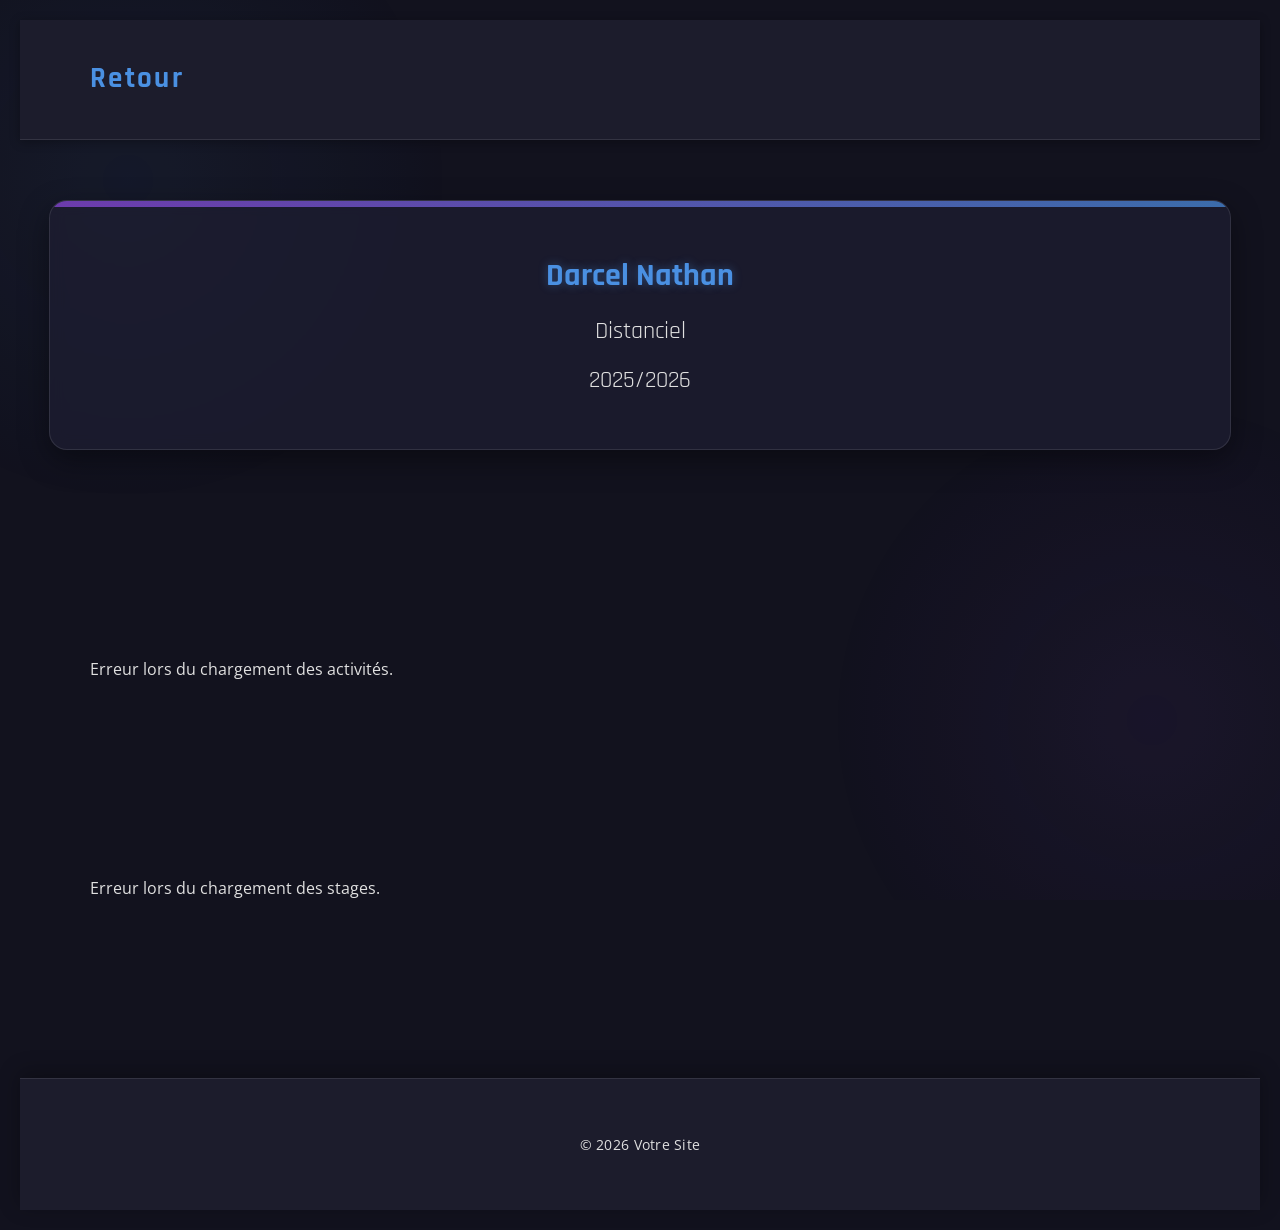
==== commit f29ede8c: "fix css" ====
--- a/cian.html
+++ b/cian.html
@@ -57,11 +57,32 @@
     <p>&copy; <span id="currentYear"></span> Votre Site</p>
   </footer>
 
+
   <script>
     // année courante
     document.getElementById('currentYear').textContent = new Date().getFullYear();
   </script>
-
+<script>
+  document.addEventListener('DOMContentLoaded', () => {
+    const sections = document.querySelectorAll('.content-section');
+
+    const observer = new IntersectionObserver(entries => {
+      entries.forEach(entry => {
+        if (entry.isIntersecting) {
+          entry.target.classList.add('visible');
+        } else {
+          entry.target.classList.remove('visible'); // Optionnel: pour cacher quand on sort de l'écran
+        }
+      });
+    }, {
+      threshold: 0.1 // Déclenche quand 10% de la section est visible
+    });
+
+    sections.forEach(section => {
+      observer.observe(section);
+    });
+  });
+</script> 
   <script>
   /* -------------------------
      Gestion du spinner
--- a/style-cian.css
+++ b/style-cian.css
@@ -1,269 +1,391 @@
 /* --- Variables CSS pour la personnalisation --- */
 :root {
-  --dark-bg: #1a1a2e; /* Fond principal plus sombre */
-  --dark-secondary-bg: #0f0f1d; /* Fond secondaire/des titres de bloc */
-  --glass-bg: rgba(25, 25, 40, 0.7); /* Fond des blocs "verre dépoli" */
-  --neon-blue: #00bfff; /* Bleu néon vif */
-  --neon-blue-transparent-medium: rgba(0, 191, 255, 0.3); /* Bleu néon transparent */
-  --neon-blue-transparent-light: rgba(0, 191, 255, 0.1);
+  --dark-bg: #12121e; /* Fond principal très sombre, presque noir */
+  --dark-secondary-bg: #1c1c2c; /* Fond secondaire/des titres de bloc */
+  --glass-bg: rgba(30, 30, 50, 0.75); /* Fond des blocs "verre dépoli" amélioré */
+  --accent-blue: #4a90e2; /* Un bleu plus profond et élégant pour l'accent */
+  --accent-purple: #904ae2; /* Un violet doux pour l'originalité */
   --light-text: #e0e0e0; /* Texte clair */
   --dark-text: #a0a0a0; /* Texte secondaire plus sombre */
-  --accent-color: #ff6ec7; /* Une couleur accent flashy pour les détails */
+  --soft-shadow: rgba(0, 0, 0, 0.4);
+  --hover-glow: rgba(74, 144, 226, 0.5); /* Lueur subtile au survol */
 }
 
 /* --- Global tweaks --- */
 body {
-    font-family: 'Segoe UI', Tahoma, Geneva, Verdana, sans-serif; /* Une police plus moderne */
+    font-family: 'Open Sans', sans-serif; /* Police Open Sans plus douce */
     background-color: var(--dark-bg);
     color: var(--light-text);
     margin: 0;
     padding: 20px;
-    line-height: 1.6;
+    line-height: 1.7; /* Espacement de ligne amélioré */
     overflow-x: hidden; /* Empêche le défilement horizontal */
+    font-size: 16px;
+    -webkit-font-smoothing: antialiased;
+    -moz-osx-font-smoothing: grayscale;
 }
 
 /* Conteneur principal pour centrer le contenu */
 .container {
-    max-width: 1200px;
+    max-width: 1100px; /* Légèrement plus petit pour une meilleure lisibilité */
     margin: 0 auto;
     padding: 20px;
 }
 
+/* En-tête */
+header {
+    background-color: var(--dark-secondary-bg);
+    padding: 15px 0;
+    border-bottom: 1px solid rgba(255, 255, 255, 0.1);
+    box-shadow: 0 2px 10px rgba(0, 0, 0, 0.3);
+    position: sticky;
+    top: 0;
+    z-index: 100;
+}
+
+header .logo {
+    font-family: 'Rajdhani', sans-serif;
+    font-weight: 700;
+    font-size: 1.8rem;
+    color: var(--accent-blue);
+    text-decoration: none;
+    letter-spacing: 0.08em;
+    transition: color 0.3s ease;
+}
+
+header .logo:hover {
+    color: var(--accent-purple);
+}
+
+/* Sections de contenu */
+.content-section {
+    padding: 60px 0; /* Plus d'espace entre les sections */
+}
+
+/* Styles pour les blocs individuels */
 .activite,
 .presentation-entreprise,
 .rapport-hebdomadaire,
 .bilan {
-  display: grid;
-  grid-template-columns: 1fr 220px; /* Conservez cette structure pour le moment */
-  gap: 30px; /* Augmenter l'espacement pour la clarté */
-  align-items: start;
-  margin-bottom: 50px; /* Plus d'espace entre les blocs */
-
-  padding: 30px; /* Augmenter le padding interne */
+  display: flex; /* Utilisation de flexbox pour plus de flexibilité */
+  flex-wrap: wrap; /* Permet aux éléments de passer à la ligne */
+  gap: 30px;
+  margin-bottom: 50px;
+
+  padding: 30px;
   background: var(--glass-bg);
-  border-radius: 16px; /* Bords plus arrondis */
-  border: 1px solid var(--neon-blue-transparent-medium);
-  box-shadow: 0 8px 30px rgba(0,0,0,0.4), 0 0 20px var(--neon-blue-transparent-light); /* Ombre plus prononcée avec glow */
+  border-radius: 18px; /* Bords plus arrondis */
+  border: 1px solid rgba(255, 255, 255, 0.1);
+  box-shadow: 0 10px 30px var(--soft-shadow), 0 0 15px rgba(255, 255, 255, 0.05);
   overflow: hidden;
   position: relative;
-  transition: all 0.3s ease-in-out; /* Animation douce au survol */
+  transition: all 0.4s cubic-bezier(0.25, 0.8, 0.25, 1); /* Animation plus douce et moderne */
+  backdrop-filter: blur(8px); /* Effet verre dépoli réel */
+  -webkit-backdrop-filter: blur(8px);
 }
 
 .activite:hover,
 .presentation-entreprise:hover,
 .rapport-hebdomadaire:hover,
 .bilan:hover {
-    transform: translateY(-5px); /* Léger soulèvement au survol */
-    box-shadow: 0 12px 40px rgba(0,0,0,0.6), 0 0 30px var(--neon-blue); /* Glow plus intense */
-}
-
-/* Ajout d’un “titre de bloc” pour identifier chaque section (activite/stage) */
+    transform: translateY(-8px); /* Soulèvement plus prononcé */
+    box-shadow: 0 15px 45px var(--soft-shadow), 0 0 25px var(--hover-glow); /* Lueur au survol */
+}
+
+/* Décoration subtile pour les blocs */
 .activite::before,
 .presentation-entreprise::before,
 .rapport-hebdomadaire::before,
 .bilan::before {
-  content: attr(data-title);
+  content: '';
   position: absolute;
-  top: -15px; /* Déplacer un peu plus haut */
-  left: 25px; /* Adapter la position */
-  font-size: 1.1rem; /* Taille légèrement plus grande */
-  font-weight: 600; /* Plus de gras */
-  color: var(--neon-blue);
-  text-shadow: 0 0 8px var(--neon-blue), 0 0 15px rgba(0,191,255,0.7); /* Effet néon plus fort */
-  background: var(--dark-secondary-bg);
-  padding: 4px 12px; /* Plus de padding */
-  border-radius: 8px; /* Bords arrondis */
-  border: 1px solid var(--neon-blue-transparent-medium);
-  z-index: 1; /* S'assurer qu'il est au-dessus */
-}
-
-/* Text toujours à gauche */
+  top: 0;
+  left: 0;
+  width: 100%;
+  height: 6px;
+  background: linear-gradient(to right, var(--accent-blue), var(--accent-purple));
+  border-top-left-radius: 18px;
+  border-top-right-radius: 18px;
+  opacity: 0.7;
+}
+
+/* Titres de blocs */
+.activite h1, .activite h2,
+.presentation-entreprise h1, .presentation-entreprise h2,
+.rapport-hebdomadaire h1, .rapport-hebdomadaire h2,
+.bilan h1, .bilan h2 {
+  font-family: 'Rajdhani', sans-serif; /* Police des titres plus distinctive */
+  font-weight: 700;
+  font-size: 2.2rem;
+  margin-bottom: 20px;
+  color: var(--accent-blue);
+  letter-spacing: 0.03em;
+  text-shadow: 0 0 10px rgba(74, 144, 226, 0.3);
+}
+
+/* Sous-titres dans les blocs */
+.activite .content h2,
+.presentation-entreprise .content h2,
+.rapport-hebdomadaire .content h2,
+.bilan .content h2 {
+    font-size: 1.8rem;
+    color: var(--accent-purple);
+    margin-top: 25px;
+    margin-bottom: 15px;
+    border-bottom: 1px dashed rgba(255, 255, 255, 0.1);
+    padding-bottom: 10px;
+}
+
+
+/* Texte général */
+p {
+    margin-bottom: 1em;
+    color: var(--light-text);
+}
+
+strong {
+    color: var(--accent-blue);
+    font-weight: 600;
+}
+
+/* Contenu textuel principal */
 .activite .content,
 .presentation-entreprise .content,
 .rapport-hebdomadaire .content,
 .bilan .content {
-  text-align: left;
-  line-height: 1.7; /* Espacement de ligne amélioré */
-  color: var(--light-text);
-}
-
-/* Media (images) à droite, aligné top */
-.activite > .media,
-.presentation-entreprise > .media,
-.rapport-hebdomadaire > .media,
-.bilan > .media {
-  grid-column: 2;
-  align-self: start;
-  justify-self: end;
+  flex: 1; /* Prend l'espace disponible */
+  min-width: 300px; /* Largeur minimale pour le texte */
+  order: 1; /* Par défaut, le contenu texte apparaît en premier */
+}
+
+/* Bloc média (images, audios) */
+.activite .media,
+.presentation-entreprise .media,
+.rapport-hebdomadaire .media,
+.bilan .media {
+  flex: 0 0 280px; /* Largeur fixe pour le média, ne grandit pas */
+  order: 2; /* Les médias après le texte par défaut */
   display: flex;
   flex-direction: column;
-  gap: 15px; /* Espacement accru */
+  gap: 20px;
+  align-items: center;
   justify-content: flex-start;
-  align-items: center;
   padding: 0;
 }
 
-/* Images style */
+/* Inversion de l'ordre pour les blocs pairs pour une disposition alternée */
+.activite:nth-child(even) .content,
+.presentation-entreprise:nth-child(even) .content {
+    order: 2;
+}
+
+.activite:nth-child(even) .media,
+.presentation-entreprise:nth-child(even) .media {
+    order: 1;
+}
+
+/* Style des images */
 .media img {
   width: 100%;
-  max-width: 250px; /* Un peu plus grand si l'espace le permet */
-  max-height: 250px;
+  max-width: 280px;
   height: auto;
-  object-fit: cover;
-  border-radius: 10px; /* Plus arrondis */
+  max-height: 280px; /* Hauteur maximale pour éviter les images trop grandes */
+  object-fit: contain; /* L'image entière est visible, sans être coupée */
+  border-radius: 12px;
   display: block;
-  border: 2px solid var(--neon-blue); /* Bordure plus visible */
-  box-shadow: 0 4px 15px rgba(0,191,255,0.4), 0 0 10px var(--neon-blue-transparent-medium); /* Ombre et glow */
-  transition: transform 0.3s ease; /* Animation au survol */
+  border: 1px solid rgba(255, 255, 255, 0.1);
+  box-shadow: 0 5px 15px var(--soft-shadow); /* Ombre douce, pas de néon */
+  transition: transform 0.3s ease, box-shadow 0.3s ease;
+  background-color: rgba(255, 255, 255, 0.05); /* Fond subtil pour les images */
+  padding: 5px; /* Petit padding pour donner de l'air */
 }
 
 .media img:hover {
-    transform: scale(1.03); /* Agrandir légèrement au survol */
-}
-
-/* Audio en bas, pleine largeur du bloc texte (nouvel emplacement) */
-/* Nous allons modifier la structure pour cela, donc cette règle sera remplacée ou ajustée */
-.audio-player-wrapper { /* Nouveau wrapper pour le lecteur audio */
-    grid-column: 1 / -1; /* Prend toute la largeur */
-    margin-top: 20px; /* Espace au-dessus */
-    padding-top: 15px;
-    border-top: 1px dashed var(--neon-blue-transparent-medium); /* Séparateur visuel */
-    display: flex;
-    justify-content: center; /* Centrer le lecteur */
-}
-
-.audio-player-wrapper audio {
-    width: 80%; /* Largeur relative pour le lecteur */
-    max-width: 600px; /* Largeur maximale */
+    transform: scale(1.02);
+    box-shadow: 0 8px 20px rgba(0,0,0,0.6);
+}
+
+/* Styles pour les lecteurs audio */
+/* Le wrapper audio est maintenant stylisé pour s'intégrer sous le texte */
+.activite .media audio,
+.presentation-entreprise .media audio,
+.rapport-hebdomadaire .media audio,
+.bilan .media audio {
+    width: 100%; /* Pleine largeur dans son conteneur média */
+    max-width: 280px;
+    margin-top: 15px; /* Espacement avec l'image ou le texte précédent */
     border-radius: 8px;
-    outline: none; /* Supprime l'outline par défaut */
-    box-shadow: 0 2px 10px rgba(0,191,255,0.3), 0 0 10px var(--neon-blue-transparent-medium);
+    outline: none;
+    box-shadow: 0 2px 10px rgba(0,0,0,0.3);
+    background-color: var(--dark-secondary-bg);
+    padding: 8px;
     transition: all 0.3s ease;
-    background-color: var(--dark-secondary-bg); /* Un fond pour le lecteur */
-}
-
-.audio-player-wrapper audio::-webkit-media-controls-panel {
-    background-color: var(--neon-blue-transparent-medium);
-    border-radius: 8px;
-    color: var(--light-text);
-}
-
-.audio-player-wrapper audio::-webkit-media-controls-play-button,
-.audio-player-wrapper audio::-webkit-media-controls-current-time-display,
-.audio-player-wrapper audio::-webkit-media-controls-time-remaining-display {
-    color: var(--light-text);
-}
-
-
-/* Annexes / liens */
+}
+
+.activite .media audio:hover,
+.presentation-entreprise .media audio:hover,
+.rapport-hebdomadaire .media audio:hover,
+.bilan .media audio:hover {
+    transform: translateY(-2px);
+    box-shadow: 0 4px 12px rgba(0,0,0,0.4);
+}
+
+/* Customisation des contrôles audio */
+.activite .media audio::-webkit-media-controls-panel,
+.presentation-entreprise .media audio::-webkit-media-controls-panel,
+.rapport-hebdomadaire .media audio::-webkit-media-controls-panel,
+.bilan .media audio::-webkit-media-controls-panel {
+    background-color: var(--accent-blue);
+    border-radius: 5px;
+    color: var(--light-text);
+}
+
+.activite .media audio::-webkit-media-controls-play-button,
+.presentation-entreprise .media audio::-webkit-media-controls-play-button,
+.rapport-hebdomadaire .media audio::-webkit-media-controls-play-button,
+.bilan .media audio::-webkit-media-controls-play-button,
+.activite .media audio::-webkit-media-controls-current-time-display,
+.presentation-entreprise .media audio::-webkit-media-controls-current-time-display,
+.rapport-hebdomadaire .media audio::-webkit-media-controls-current-time-display,
+.bilan .media audio::-webkit-media-controls-current-time-display,
+.activite .media audio::-webkit-media-controls-time-remaining-display,
+.presentation-entreprise .media audio::-webkit-media-controls-time-remaining-display,
+.rapport-hebdomadaire .media audio::-webkit-media-controls-time-remaining-display,
+.bilan .media audio::-webkit-media-controls-time-remaining-display {
+    color: var(--light-text);
+}
+
+/* Liens pour annexes/bilan */
 .media a,
-.content a { /* Appliquer aussi aux liens dans le contenu */
-  display: inline-block;
-  padding: 8px 15px; /* Plus de padding */
-  background: var(--neon-blue-transparent-light);
-  border-radius: 8px;
-  color: var(--neon-blue); /* Couleur néon pour les liens */
+.content a {
+  display: inline-flex; /* Utiliser flexbox pour centrer le contenu du bouton */
+  align-items: center;
+  gap: 8px; /* Espacement entre icône et texte */
+  padding: 10px 20px;
+  background: rgba(74, 144, 226, 0.2); /* Fond semi-transparent */
+  border-radius: 25px; /* Bords très arrondis pour un look plus doux */
+  color: var(--accent-blue);
   text-decoration: none;
   font-size: 0.95rem;
   font-weight: 500;
-  border: 1px solid var(--neon-blue-transparent-medium);
-  transition: all 0.3s ease; /* Animation douce */
-  cursor: pointer; /* Indiquer que c'est cliquable */
+  border: 1px solid rgba(74, 144, 226, 0.4);
+  transition: all 0.3s ease;
+  cursor: pointer;
+  margin-top: 10px;
 }
 
 .media a:hover,
 .content a:hover {
-  background: var(--neon-blue-transparent-medium);
-  color: var(--light-text);
-  box-shadow: 0 0 15px var(--neon-blue); /* Glow au survol */
-  transform: translateY(-2px); /* Léger soulèvement */
-}
-
-/* Titles & paragraphs */
-.activite h2,
-.presentation-entreprise h2,
-.rapport-hebdomadaire h2,
-.bilan h2 {
-  font-size: 1.8rem; /* Titres plus grands */
-  margin-bottom: 15px;
-  color: var(--neon-blue);
-  text-shadow: 0 0 8px var(--neon-blue), 0 0 15px rgba(0,191,255,0.6); /* Effet néon plus prononcé */
-  letter-spacing: 0.05em; /* Espacement des lettres */
-}
-
-/* Texte général */
-p {
-    margin-bottom: 1em;
+  background: var(--accent-blue);
+  color: var(--dark-bg);
+  box-shadow: 0 0 20px var(--hover-glow);
+  transform: translateY(-3px);
+}
+
+/* Icônes pour les liens (Font Awesome) */
+.media a i, .content a i {
+    font-size: 1.1em;
 }
 
 /* Liste pour rapport hebdomadaire */
 .rapport-hebdomadaire ul {
-    list-style: none; /* Supprimer les puces par défaut */
+    list-style: none;
     padding-left: 0;
+    margin-top: 20px;
 }
 
 .rapport-hebdomadaire li {
     position: relative;
-    padding-left: 25px; /* Espace pour le marqueur personnalisé */
-    margin-bottom: 8px;
+    padding-left: 30px;
+    margin-bottom: 12px;
+    color: var(--dark-text);
 }
 
 .rapport-hebdomadaire li::before {
-    content: '⚡'; /* Marqueur personnalisé */
+    content: '\2022'; /* Point simple comme puce */
     position: absolute;
     left: 0;
-    color: var(--accent-color); /* Couleur accent */
-    font-size: 1.1em;
+    color: var(--accent-purple); /* Couleur accent */
+    font-size: 1.5em; /* Taille plus grande */
     line-height: 1;
+    top: -2px;
+}
+
+.rapport-hebdomadaire li strong {
+    color: var(--light-text);
+}
+
+/* Spinner de chargement */
+.spinner-container {
+    display: flex;
+    justify-content: center;
+    align-items: center;
+    position: fixed;
+    top: 0;
+    left: 0;
+    width: 100%;
+    height: 100%;
+    background-color: var(--dark-bg);
+    z-index: 1000;
+    transition: opacity 0.5s ease-out;
+}
+
+.spinner-container.hidden {
+    opacity: 0;
+    visibility: hidden;
+    pointer-events: none;
+}
+
+.spinner-container .fas {
+    color: var(--accent-blue);
+    text-shadow: 0 0 15px rgba(74, 144, 226, 0.5);
 }
 
 /* Responsive */
-@media (max-width: 960px) { /* breakpoint légèrement modifié */
+@media (max-width: 960px) {
     .activite,
     .presentation-entreprise,
     .rapport-hebdomadaire,
     .bilan {
-        grid-template-columns: 1fr; /* Les images passent sous le texte */
-        gap: 20px;
-    }
-
-    .activite > .media,
-    .presentation-entreprise > .media,
-    .rapport-hebdomadaire > .media,
-    .bilan > .media {
-        grid-column: 1;
-        grid-row: auto; /* Permet au media de se positionner naturellement */
-        align-items: center;
-        justify-content: center;
-        margin-top: 20px; /* Espace après le texte */
+        flex-direction: column; /* Les blocs passent en colonne */
+        align-items: center; /* Centrer les éléments */
+    }
+
+    .activite .content,
+    .presentation-entreprise .content,
+    .rapport-hebdomadaire .content,
+    .bilan .content {
+        order: 1; /* Le texte toujours en premier sur mobile */
+        width: 100%; /* Prend toute la largeur */
+        min-width: unset;
+    }
+
+    .activite .media,
+    .presentation-entreprise .media,
+    .rapport-hebdomadaire .media,
+    .bilan .media {
+        order: 2; /* Les médias toujours après le texte sur mobile */
+        width: 100%; /* Prend toute la largeur */
+        flex: 0 0 auto; /* Ajustement automatique */
+        margin-top: 25px; /* Plus d'espace entre texte et média */
     }
 
     .media img {
-        max-width: 80%; /* Plus petit sur mobile */
-        max-height: 200px;
-    }
-
-    .audio-player-wrapper {
-        width: 100%; /* S'adapter sur mobile */
-    }
-
-    .audio-player-wrapper audio {
-        width: 95%; /* Ajuster la largeur du lecteur */
-    }
-
-    .activite::before,
-    .presentation-entreprise::before,
-    .rapport-hebdomadaire::before,
-    .bilan::before {
-        font-size: 1rem;
-        top: -10px;
-        left: 15px;
-    }
-
-    .activite h2,
-    .presentation-entreprise h2,
-    .rapport-hebdomadaire h2,
-    .bilan h2 {
+        max-width: 90%; /* Ajustement pour les petites tailles d'écran */
+        max-height: 250px;
+    }
+
+    .activite h1, .activite h2,
+    .presentation-entreprise h1, .presentation-entreprise h2,
+    .rapport-hebdomadaire h1, .rapport-hebdomadaire h2,
+    .bilan h1, .bilan h2 {
+        font-size: 1.8rem;
+    }
+
+    .activite .content h2,
+    .presentation-entreprise .content h2,
+    .rapport-hebdomadaire .content h2,
+    .bilan .content h2 {
         font-size: 1.5rem;
     }
 }
@@ -271,16 +393,17 @@
 /* Footer */
 footer {
   text-align: center;
-  padding: 30px 0;
-  background-color: var(--dark-secondary-bg); /* Footer plus distinct */
-  border-top: 1px solid var(--neon-blue-transparent-medium);
-  font-size: 0.9rem;
-  color: var(--dark-text); /* Texte du footer un peu plus discret */
-  margin-top: 60px; /* Plus d'espace au-dessus */
-  box-shadow: 0 -2px 10px rgba(0,0,0,0.3);
-}
-
-/* Animations de fond subtiles */
+  padding: 40px 0;
+  background-color: var(--dark-secondary-bg);
+  border-top: 1px solid rgba(255, 255, 255, 0.1);
+  font-size: 0.85rem;
+  color: var(--dark-text);
+  margin-top: 80px;
+  box-shadow: 0 -5px 20px rgba(0,0,0,0.3);
+  letter-spacing: 0.02em;
+}
+
+/* Animations de fond subtiles et organiques */
 body::before {
     content: '';
     position: fixed;
@@ -288,38 +411,115 @@
     left: 0;
     width: 100%;
     height: 100%;
-    background: radial-gradient(circle at top left, rgba(0,191,255,0.1) 0%, transparent 25%),
-                radial-gradient(circle at bottom right, rgba(255,100,200,0.1) 0%, transparent 25%);
+    background: radial-gradient(circle at 10% 20%, rgba(74,144,226,0.08) 0%, transparent 25%),
+                radial-gradient(circle at 90% 80%, rgba(144,74,226,0.08) 0%, transparent 25%);
     z-index: -1;
-    animation: background-glow 15s infinite alternate ease-in-out;
-}
-
-@keyframes background-glow {
+    animation: organic-glow 20s infinite alternate ease-in-out;
+    opacity: 0.8;
+}
+
+@keyframes organic-glow {
     0% {
-        transform: scale(1);
+        transform: scale(1) translate(0, 0);
         opacity: 0.7;
     }
+    50% {
+        transform: scale(1.03) translate(5vw, 5vh);
+        opacity: 0.8;
+    }
     100% {
-        transform: scale(1.05);
-        opacity: 0.8;
+        transform: scale(1) translate(0, 0);
+        opacity: 0.7;
     }
 }
 
 /* Personnalisation de la scrollbar (Webkit) */
 ::-webkit-scrollbar {
-    width: 10px;
+    width: 12px;
 }
 
 ::-webkit-scrollbar-track {
     background: var(--dark-secondary-bg);
+    border-radius: 10px;
 }
 
 ::-webkit-scrollbar-thumb {
-    background: var(--neon-blue);
-    border-radius: 5px;
-    border: 2px solid var(--dark-secondary-bg);
+    background: var(--accent-blue);
+    border-radius: 10px;
+    border: 3px solid var(--dark-secondary-bg);
 }
 
 ::-webkit-scrollbar-thumb:hover {
-    background: var(--accent-color);
-}+    background: var(--accent-purple);
+}
+
+/* Styles pour les sections principales h1 */
+main h1 {
+    font-family: 'Rajdhani', sans-serif;
+    font-size: 3rem;
+    font-weight: 700;
+    text-align: center;
+    color: var(--light-text);
+    margin-bottom: 60px;
+    margin-top: 40px;
+    letter-spacing: 0.05em;
+    text-shadow: 0 0 15px rgba(255, 255, 255, 0.1);
+}
+
+/* Styles pour la section identification */
+#identification-container {
+    background: var(--glass-bg);
+    border-radius: 18px;
+    padding: 40px;
+    margin-bottom: 50px;
+    border: 1px solid rgba(255, 255, 255, 0.1);
+    box-shadow: 0 10px 30px var(--soft-shadow);
+    text-align: center;
+    backdrop-filter: blur(8px);
+    -webkit-backdrop-filter: blur(8px);
+    position: relative;
+    overflow: hidden;
+}
+
+#identification-container::before {
+    content: '';
+    position: absolute;
+    top: 0;
+    left: 0;
+    width: 100%;
+    height: 6px;
+    background: linear-gradient(to right, var(--accent-purple), var(--accent-blue));
+    border-top-left-radius: 18px;
+    border-top-right-radius: 18px;
+    opacity: 0.7;
+}
+
+.identification-header p {
+    font-family: 'Rajdhani', sans-serif;
+    font-size: 1.5rem;
+    font-weight: 400;
+    margin: 8px 0;
+    color: var(--light-text);
+}
+
+.identification-header p strong {
+    font-size: 2rem;
+    font-weight: 700;
+    color: var(--accent-blue);
+    text-shadow: 0 0 10px rgba(74, 144, 226, 0.4);
+}
+
+/* Animation des sections (gardée de ton code, mais avec des couleurs ajustées) */
+.content-section {
+    opacity: 0;
+    transform: translateY(20px);
+    transition: opacity 0.6s ease-out, transform 0.6s ease-out;
+}
+
+.content-section.visible {
+    opacity: 1;
+    transform: translateY(0);
+}
+
+/* Script pour observer la visibilité des sections */
+/* Ce script serait à ajouter dans ton fichier HTML, juste avant la fermeture de </body> */
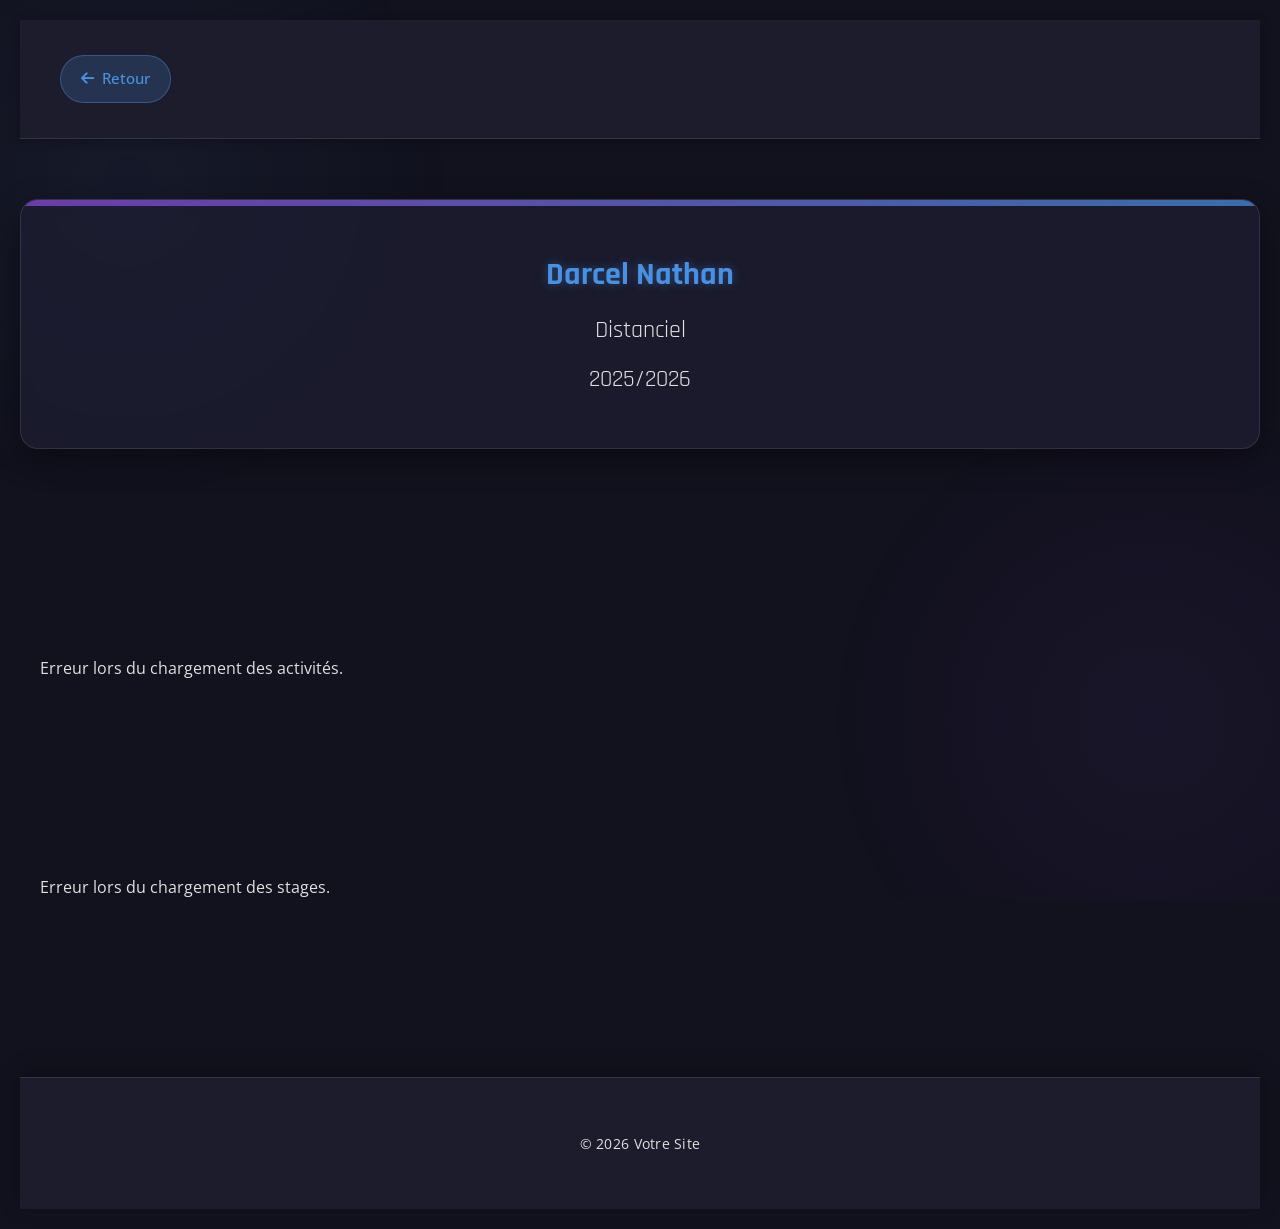
==== commit d08e0e45: "fix css" ====
--- a/cian.html
+++ b/cian.html
@@ -272,7 +272,7 @@
             <div class="media">
               ${photosHtml}
               ${audioHtml}
-              $</div>
+              </div>
           </article>
 
           <article class="rapport-hebdomadaire">
--- a/style-cian.css
+++ b/style-cian.css
@@ -27,7 +27,7 @@
 
 /* Conteneur principal pour centrer le contenu */
 .container {
-    max-width: 1100px; /* Légèrement plus petit pour une meilleure lisibilité */
+    max-width: 1300px; /* Augmenté pour prendre plus de largeur */
     margin: 0 auto;
     padding: 20px;
 }
@@ -35,27 +35,43 @@
 /* En-tête */
 header {
     background-color: var(--dark-secondary-bg);
-    padding: 15px 0;
+    padding: 15px 0; /* Padding légèrement augmenté pour le bouton */
     border-bottom: 1px solid rgba(255, 255, 255, 0.1);
     box-shadow: 0 2px 10px rgba(0, 0, 0, 0.3);
-    position: sticky;
-    top: 0;
     z-index: 100;
 }
 
+/* Style du bouton "Retour" */
 header .logo {
-    font-family: 'Rajdhani', sans-serif;
-    font-weight: 700;
-    font-size: 1.8rem;
+    display: inline-flex; /* Utiliser flexbox pour centrer le contenu du bouton */
+    align-items: center;
+    gap: 8px; /* Espacement entre icône et texte */
+    padding: 10px 20px;
+    background: rgba(74, 144, 226, 0.2); /* Fond semi-transparent */
+    border-radius: 25px; /* Bords très arrondis pour un look plus doux */
     color: var(--accent-blue);
     text-decoration: none;
-    letter-spacing: 0.08em;
-    transition: color 0.3s ease;
+    font-size: 0.95rem;
+    font-weight: 500;
+    border: 1px solid rgba(74, 144, 226, 0.4);
+    transition: all 0.3s ease;
+    cursor: pointer;
+    margin-left: 20px; /* Ajoute un peu de marge pour le positionnement */
 }
 
 header .logo:hover {
-    color: var(--accent-purple);
-}
+    background: var(--accent-blue);
+    color: var(--dark-bg);
+    box-shadow: 0 0 20px var(--hover-glow);
+    transform: translateY(-3px);
+}
+/* Ajout d'une icône pour le bouton retour si tu veux */
+header .logo::before {
+    font-family: "Font Awesome 6 Free"; /* Assure-toi que Font Awesome est bien chargé */
+    font-weight: 900; /* Pour les icônes solid */
+    content: "\f060"; /* Code de l'icône "arrow-left" */
+}
+
 
 /* Sections de contenu */
 .content-section {
@@ -158,19 +174,23 @@
   order: 1; /* Par défaut, le contenu texte apparaît en premier */
 }
 
-/* Bloc média (images, audios) */
+/* Bloc média (images, audios) - Modifié ici */
 .activite .media,
 .presentation-entreprise .media,
 .rapport-hebdomadaire .media,
 .bilan .media {
-  flex: 0 0 280px; /* Largeur fixe pour le média, ne grandit pas */
-  order: 2; /* Les médias après le texte par défaut */
+  flex: 0 0 auto;
+  max-width: 280px;
+  order: 2;
   display: flex;
-  flex-direction: column;
+  flex-direction: column; /* Force les éléments à s'empiler verticalement */
   gap: 20px;
   align-items: center;
   justify-content: flex-start;
   padding: 0;
+  background-color: transparent;
+  border: none;
+  box-shadow: none;
 }
 
 /* Inversion de l'ordre pour les blocs pairs pour une disposition alternée */
@@ -184,20 +204,20 @@
     order: 1;
 }
 
-/* Style des images */
+/* Style des images - Appliqué à toutes les images à l'intérieur de .media */
 .media img {
   width: 100%;
   max-width: 280px;
   height: auto;
-  max-height: 280px; /* Hauteur maximale pour éviter les images trop grandes */
-  object-fit: contain; /* L'image entière est visible, sans être coupée */
+  max-height: 280px;
+  object-fit: contain;
   border-radius: 12px;
   display: block;
-  border: 1px solid rgba(255, 255, 255, 0.1);
-  box-shadow: 0 5px 15px var(--soft-shadow); /* Ombre douce, pas de néon */
+  border: none;
+  box-shadow: 0 5px 15px var(--soft-shadow); /* Ombre douce directement sur l'image */
   transition: transform 0.3s ease, box-shadow 0.3s ease;
-  background-color: rgba(255, 255, 255, 0.05); /* Fond subtil pour les images */
-  padding: 5px; /* Petit padding pour donner de l'air */
+  background-color: transparent; /* Pas de fond derrière l'image */
+  padding: 0;
 }
 
 .media img:hover {
@@ -205,8 +225,7 @@
     box-shadow: 0 8px 20px rgba(0,0,0,0.6);
 }
 
-/* Styles pour les lecteurs audio */
-/* Le wrapper audio est maintenant stylisé pour s'intégrer sous le texte */
+/* Styles pour les lecteurs audio - Appliqué à tous les audios à l'intérieur de .media */
 .activite .media audio,
 .presentation-entreprise .media audio,
 .rapport-hebdomadaire .media audio,
@@ -258,20 +277,21 @@
 /* Liens pour annexes/bilan */
 .media a,
 .content a {
-  display: inline-flex; /* Utiliser flexbox pour centrer le contenu du bouton */
+  display: inline-flex;
   align-items: center;
-  gap: 8px; /* Espacement entre icône et texte */
-  padding: 10px 20px;
-  background: rgba(74, 144, 226, 0.2); /* Fond semi-transparent */
-  border-radius: 25px; /* Bords très arrondis pour un look plus doux */
+  gap: 6px; /* Réduction de l'espacement pour les petits boutons */
+  padding: 8px 15px; /* Réduction du padding pour des boutons plus petits */
+  background: rgba(74, 144, 226, 0.2);
+  border-radius: 20px; /* Bords légèrement moins arrondis mais toujours doux */
   color: var(--accent-blue);
   text-decoration: none;
-  font-size: 0.95rem;
+  font-size: 0.85rem; /* Taille de police légèrement plus petite */
   font-weight: 500;
   border: 1px solid rgba(74, 144, 226, 0.4);
   transition: all 0.3s ease;
   cursor: pointer;
   margin-top: 10px;
+  white-space: nowrap; /* Empêche le texte de passer à la ligne dans le bouton */
 }
 
 .media a:hover,
@@ -284,7 +304,7 @@
 
 /* Icônes pour les liens (Font Awesome) */
 .media a i, .content a i {
-    font-size: 1.1em;
+    font-size: 1em; /* Taille d'icône légèrement plus petite */
 }
 
 /* Liste pour rapport hebdomadaire */
@@ -301,7 +321,14 @@
     color: var(--dark-text);
 }
 
-.rapport-hebdomadaire li::before {
+/* Puces pour Tâches et Compétences */
+.rapport-hebdomadaire li:has(strong:contains("Tâches")),
+.rapport-hebdomadaire li:has(strong:contains("Compétences")) {
+    padding-left: 30px; /* Assure l'espace pour la puce */
+}
+
+.rapport-hebdomadaire li:has(strong:contains("Tâches"))::before,
+.rapport-hebdomadaire li:has(strong:contains("Compétences"))::before {
     content: '\2022'; /* Point simple comme puce */
     position: absolute;
     left: 0;
@@ -309,6 +336,15 @@
     font-size: 1.5em; /* Taille plus grande */
     line-height: 1;
     top: -2px;
+}
+
+/* Suppression du point pour la ligne "Annexes" et alignement */
+.rapport-hebdomadaire li:has(strong:contains("Annexes")) {
+    padding-left: 0; /* Supprime le padding pour aligner "Annexes" */
+}
+
+.rapport-hebdomadaire li:has(strong:contains("Annexes"))::before {
+    content: none; /* Supprime le pseudo-élément */
 }
 
 .rapport-hebdomadaire li strong {
@@ -368,6 +404,7 @@
         width: 100%; /* Prend toute la largeur */
         flex: 0 0 auto; /* Ajustement automatique */
         margin-top: 25px; /* Plus d'espace entre texte et média */
+        max-width: unset; /* Retire la max-width sur mobile pour que l'image s'étende */
     }
 
     .media img {
@@ -387,6 +424,13 @@
     .rapport-hebdomadaire .content h2,
     .bilan .content h2 {
         font-size: 1.5rem;
+    }
+
+    /* Ajustement des boutons sur mobile si nécessaire */
+    .media a, .content a {
+        padding: 6px 12px;
+        font-size: 0.8rem;
+        gap: 5px;
     }
 }
 
@@ -519,7 +563,4 @@
 .content-section.visible {
     opacity: 1;
     transform: translateY(0);
-}
-
-/* Script pour observer la visibilité des sections */
-/* Ce script serait à ajouter dans ton fichier HTML, juste avant la fermeture de </body> */
+}
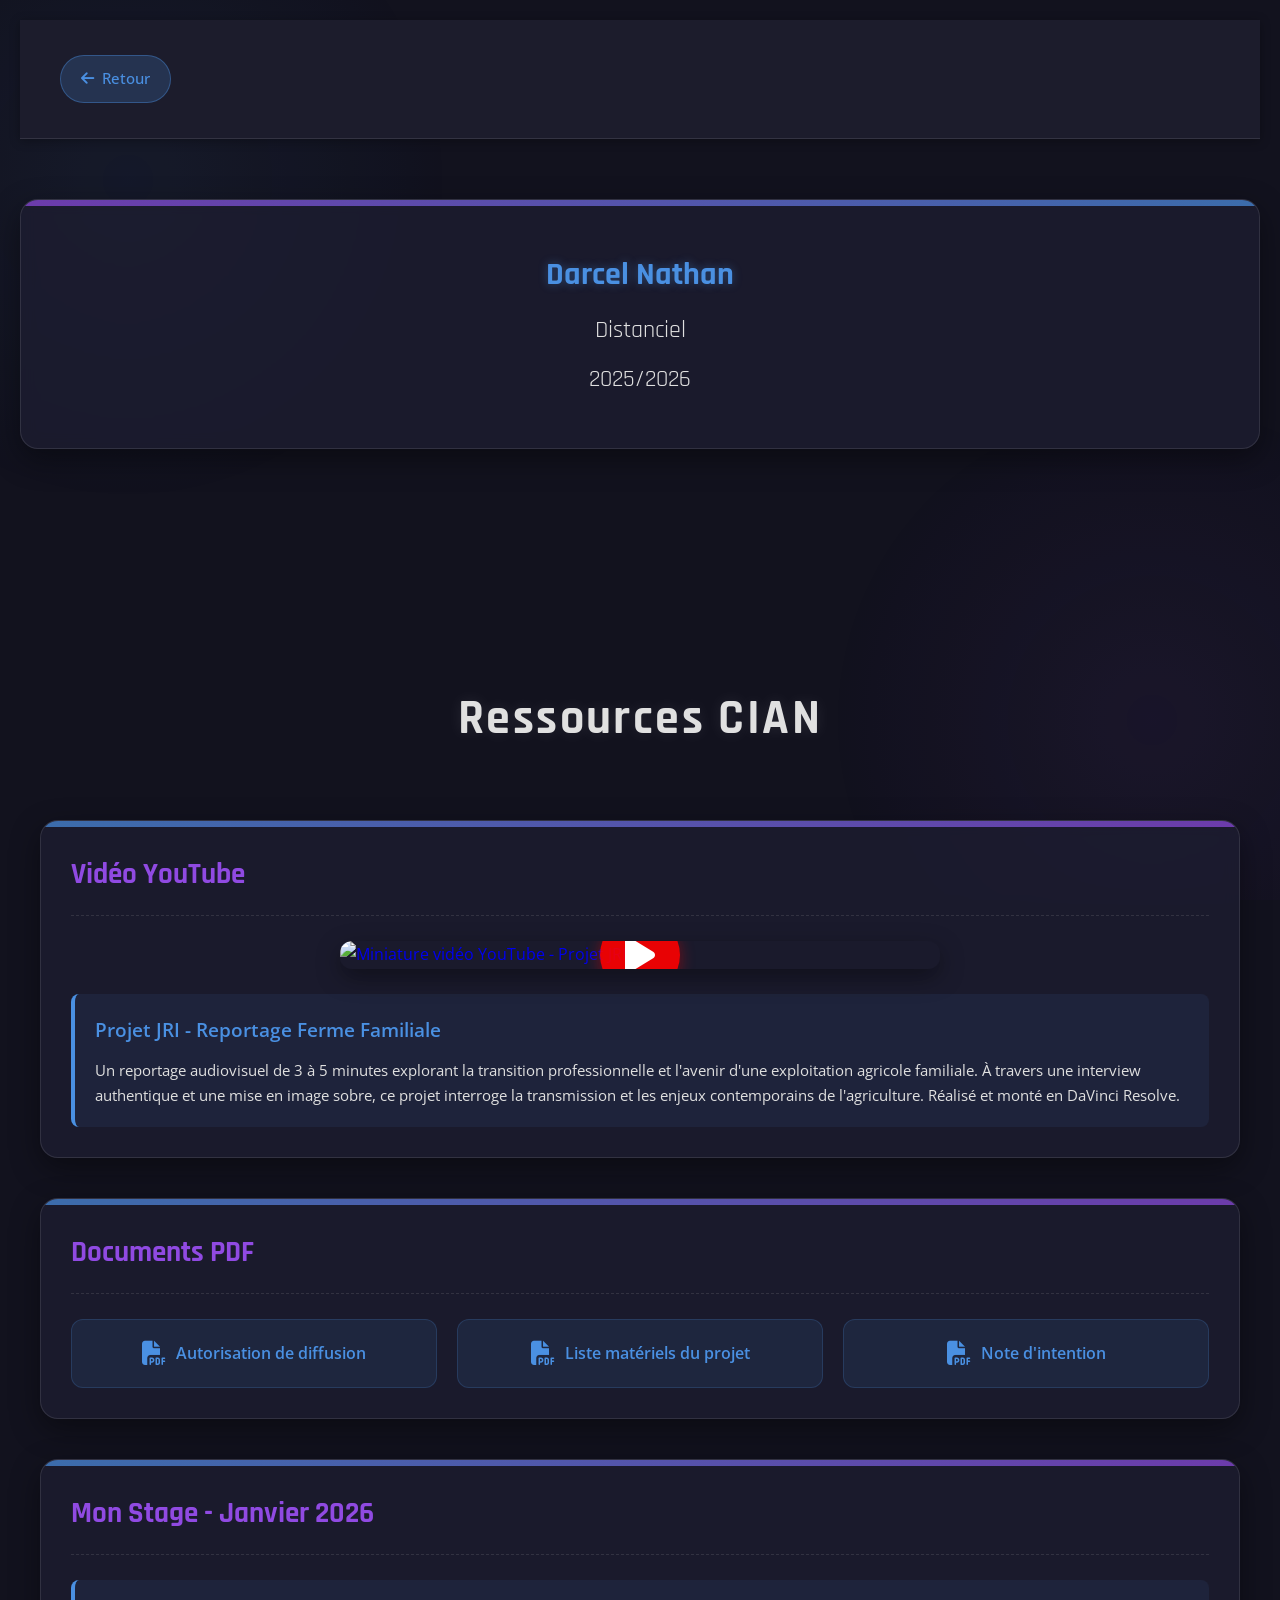
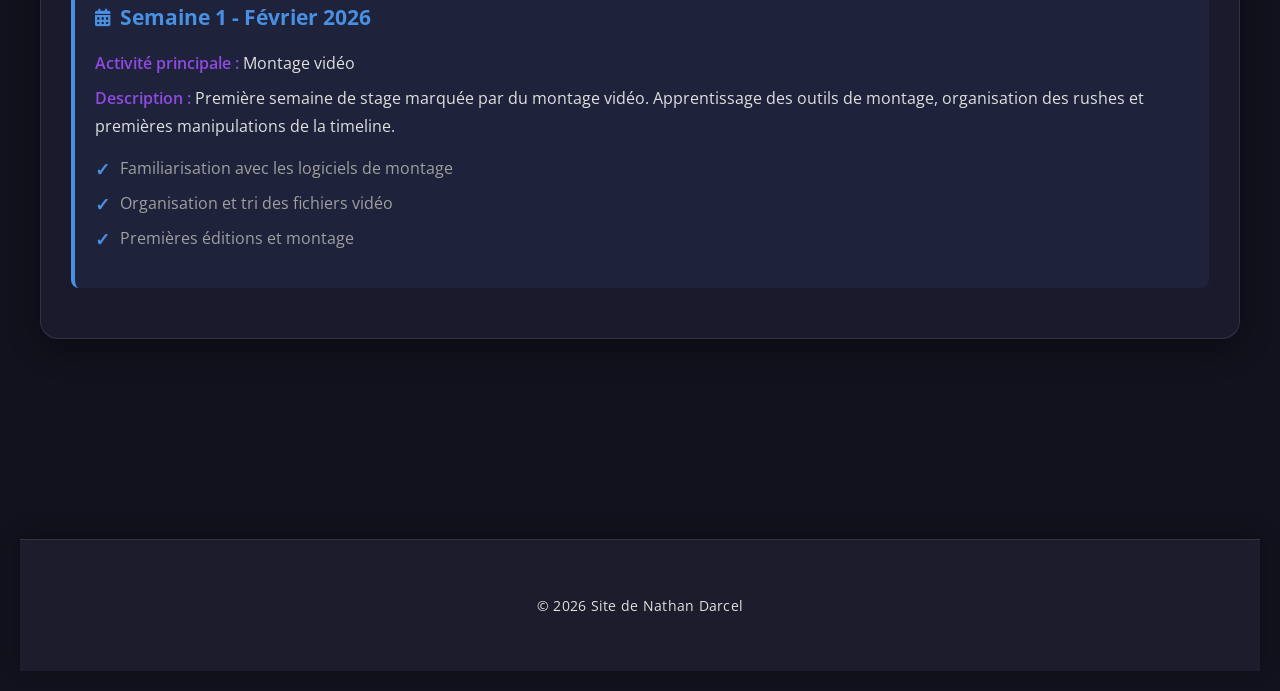
==== commit 0216bd59: "Jri site" ====
--- a/cian.html
+++ b/cian.html
@@ -32,287 +32,106 @@
       </div>
     </section>
 
-    <!-- Activités -->
-    <section id="activites" class="content-section">
-      <div class="container" id="activites-container">
-        <!-- Activités insérées dynamiquement -->
-      </div>
-    </section>
+    <!-- Ressources CIAN -->
+    <section id="ressources" class="content-section">
+      <div class="container">
+        <h1>Ressources CIAN</h1>
 
-    <!-- Stage -->
-    <section id="stage" class="content-section">
-      <div class="container" id="stage-container">
-        <h1> Exemple de Stage</h1>
-        <article class="presentation-entreprise"></article>
-        <article class="rapport-hebdomadaire"></article>
-        <article class="bilan">
-          <h2>Bilan</h2>
-          <p>[Résumé du bilan]</p>
+     <!-- Vidéo YouTube -->
+<article class="ressource-card" id="video-section">
+  <h2>Vidéo YouTube</h2>
+  <a href="https://youtu.be/yg-EYCWMHvk" target="_blank" rel="noopener" class="youtube-thumbnail">
+    <img src="https://img.youtube.com/vi/yg-EYCWMHvk/maxresdefault.jpg" alt="Miniature vidéo YouTube - Projet JRI" class="thumbnail-img">
+    <div class="play-button">
+      <i class="fas fa-play"></i>
+    </div>
+    <div class="overlay-text">Voir sur YouTube</div>
+  </a>
+  <div class="video-description">
+    <h3>Projet JRI - Reportage Ferme Familiale</h3>
+    <p>Un reportage audiovisuel de 3 à 5 minutes explorant la transition professionnelle et l'avenir d'une exploitation agricole familiale. À travers une interview authentique et une mise en image sobre, ce projet interroge la transmission et les enjeux contemporains de l'agriculture. Réalisé et monté en DaVinci Resolve.</p>
+  </div>
+</article>
+
+        <!-- Documents PDF -->
+        <article class="ressource-card">
+          <h2>Documents PDF</h2>
+          <div class="pdf-list">
+            <div class="pdf-item">
+              <a href="Pdf\autorisation_diffusion-1.pdf" download class="pdf-link">
+                <i class="fas fa-file-pdf"></i> Autorisation de diffusion
+              </a>
+            </div>
+            <div class="pdf-item">
+              <a href="Pdf\Liste_materiel_Projet_JRI.pdf" download class="pdf-link">
+                <i class="fas fa-file-pdf"></i> Liste matériels du projet
+              </a>
+            </div>
+            <div class="pdf-item">
+              <a href="Pdf\Note_d_intention_Projet_JRI.pdf" download class="pdf-link">
+                <i class="fas fa-file-pdf"></i> Note d'intention
+              </a>
+            </div>
+          </div>
+        </article>
+
+        <!-- Stage -->
+        <article class="ressource-card">
+          <h2>Mon Stage - Janvier 2026</h2>
+          <div class="stage-content">
+            <div class="week-item">
+              <h3><i class="fas fa-calendar-alt"></i> Semaine 1 - Février 2026</h3>
+              <p><strong>Activité principale :</strong> Montage vidéo</p>
+              <p><strong>Description :</strong> Première semaine de stage marquée par du montage vidéo. Apprentissage des outils de montage, organisation des rushes et premières manipulations de la timeline.</p>
+              <ul>
+                <li>Familiarisation avec les logiciels de montage</li>
+                <li>Organisation et tri des fichiers vidéo</li>
+                <li>Premières éditions et montage</li>
+              </ul>
+            </div>
+          </div>
         </article>
       </div>
     </section>
   </main>
 
   <footer>
-    <p>&copy; <span id="currentYear"></span> Votre Site</p>
+    <p>&copy; <span id="currentYear"></span> Site de Nathan Darcel</p>
   </footer>
 
 
   <script>
-    // année courante
+    // Année courante
     document.getElementById('currentYear').textContent = new Date().getFullYear();
-  </script>
-<script>
-  document.addEventListener('DOMContentLoaded', () => {
-    const sections = document.querySelectorAll('.content-section');
 
-    const observer = new IntersectionObserver(entries => {
-      entries.forEach(entry => {
-        if (entry.isIntersecting) {
-          entry.target.classList.add('visible');
-        } else {
-          entry.target.classList.remove('visible'); // Optionnel: pour cacher quand on sort de l'écran
-        }
-      });
-    }, {
-      threshold: 0.1 // Déclenche quand 10% de la section est visible
-    });
-
-    sections.forEach(section => {
-      observer.observe(section);
-    });
-  });
-</script> 
-  <script>
-  /* -------------------------
-     Gestion du spinner
-     ------------------------- */
-  const loadingSpinner = document.getElementById('loading-spinner');
-  const mainContent = document.querySelector('main');
-
-  function showSpinner() {
-    if (loadingSpinner) loadingSpinner.classList.remove('hidden');
-    if (mainContent) {
-      mainContent.style.opacity = '0';
-      mainContent.style.display = 'none';
-    }
-  }
-
-  function hideSpinner() {
-    if (loadingSpinner) loadingSpinner.classList.add('hidden');
-    if (mainContent) {
-      mainContent.style.display = 'block';
-      setTimeout(() => { mainContent.style.opacity = '1'; }, 50);
-    }
-  }
-
-  /* -------------------------
-     Helper : construction URL média
-     ------------------------- */
-  const apiBase = 'https://cmspayload-q0ln.onrender.com/api';
-
-  function makeMediaUrl(file) {
-    let url = '';
-    if (typeof file === 'string') url = file;
-    else if (file && typeof file.url === 'string') url = file.url;
-
-    if (url.startsWith('http://') || url.startsWith('https://')) return url;
-
-    console.warn('URL de média inattendue:', url);
-    return '';
-  }
-
-  /* -------------------------
-     Gestion des blocs média
-     ------------------------- */
-  function markMediaBlocks() {
-    document.querySelectorAll('.activite, .presentation-entreprise, .rapport-hebdomadaire, .bilan')
-      .forEach(block => {
-        const hasImg = !!block.querySelector('.media img');
-        const hasAudio = !!block.querySelector('.media audio');
-        const hasLink = !!block.querySelector('.media a');
-        if (hasImg || hasAudio || hasLink) block.classList.add('has-media');
-        else block.classList.remove('has-media');
-      });
-  }
-
-  function debounce(fn, ms = 100) {
-    let t;
-    return (...args) => {
-      clearTimeout(t);
-      t = setTimeout(()=> fn(...args), ms);
-    };
-  }
-
-  document.addEventListener('DOMContentLoaded', () => {
-    markMediaBlocks();
-    const main = document.querySelector('main');
-    if (main) {
-      const obs = new MutationObserver(debounce(markMediaBlocks, 80));
-      obs.observe(main, { childList: true, subtree: true });
-    }
-  });
-
-  /* -------------------------
-     Rendu Activités
-     ------------------------- */
-  async function fetchActivites() {
-    const container = document.getElementById('activites-container');
-    try {
-      const response = await fetch(`${apiBase}/activites`);
-      if (!response.ok) throw new Error(`Erreur HTTP: ${response.status}`);
-      const data = await response.json();
-      const activities = data.docs || [];
-
-      container.innerHTML = '<h1>Activités</h1>';
-
-      if (activities.length === 0) {
-        container.innerHTML += '<p>Aucune activité disponible.</p>';
-        return;
+    // Animation au chargement de la page
+    document.addEventListener('DOMContentLoaded', () => {
+      // Masquer le spinner après le chargement
+      const loadingSpinner = document.getElementById('loading-spinner');
+      const mainContent = document.querySelector('main');
+      
+      if (loadingSpinner) {
+        loadingSpinner.classList.add('hidden');
+      }
+      if (mainContent) {
+        mainContent.style.display = 'block';
+        mainContent.style.opacity = '1';
       }
 
-      activities.forEach(act => {
-        const photosHtml = (act.photos || []).map(p => {
-          const url = p.url;
-          const alt = p.alt || "Photo de l'activité";
-          return url ? `<img src="${url}" alt="${alt.replace(/"/g, '&quot;')}" />` : '';
-        }).join('');
+      // Observer pour les animations d'apparition des sections
+      const sections = document.querySelectorAll('.content-section');
+      const observer = new IntersectionObserver(entries => {
+        entries.forEach(entry => {
+          if (entry.isIntersecting) {
+            entry.target.classList.add('visible');
+          }
+        });
+      }, { threshold: 0.1 });
 
-        const audioHtml = (act.fichiersAudio || []).map(a => {
-          const url = a.url;
-          const titre = a.titre || 'Fichier audio';
-          return url ? `<audio controls src="${url}" aria-label="${titre}"></audio>` : '';
-        }).join('');
-
-        container.innerHTML += `
-          <article class="activite">
-            <div class="content">
-              <h2>${act.mois || ''}</h2>
-              <p><strong>Activité :</strong> ${act.description || ''}</p>
-              <p><strong>Lieu :</strong> ${act.lieu || '-'}</p>
-              <p><strong>Rôle :</strong> ${act.role || '-'}</p>
-            </div>
-            <div class="media">
-              ${photosHtml}
-              ${audioHtml}
-            </div>
-          </article>
-        `;
+      sections.forEach(section => {
+        observer.observe(section);
       });
-
-      markMediaBlocks();
-
-    } catch (err) {
-      console.error('Erreur Activités:', err);
-      container.innerHTML = '<p>Erreur lors du chargement des activités.</p>';
-    }
-  }
-
-  /* -------------------------
-     Rendu Stages
-     ------------------------- */
-  async function fetchStages() {
-    const container = document.getElementById('stage-container');
-    try {
-      const response = await fetch(`${apiBase}/stage`);
-      if (!response.ok) throw new Error(`Erreur HTTP: ${response.status}`);
-      const data = await response.json();
-      const stages = data.docs || [];
-
-      container.innerHTML = '<h1>Stages</h1>';
-
-      if (stages.length === 0) {
-        container.innerHTML += '<p>Aucun stage disponible.</p>';
-        return;
-      }
-
-      stages.forEach(stage => {
-        const photosHtml = (stage.photos || []).map(p => {
-          const url = p.url;
-          const alt = p.alt || 'Photo stage';
-          return url ? `<img src="${url}" alt="${alt.replace(/"/g, '&quot;')}" />` : '';
-        }).join('');
-
-        const audioHtml = (stage.fichiersAudio || []).map(a => {
-          const url = a.url;
-          const titre = a.titre || 'Fichier audio';
-          return url ? `<audio controls src="${url}" aria-label="${titre}"></audio>` : '';
-        }).join('');
-
-
-        const bilanPdfHtml = stage.bilan_pdf_url ? `<a href="${stage.bilan_pdf_url}" download>Télécharger le bilan en PDF</a>` : '';
-
-        const semainesHtml = (stage.semaine || []).map(s => {
-          const annexesHtml = (s.annexes || []).map(a => {
-            const url = a.url;
-            const filename = a.nomFichier || 'Annexe';
-            return url ? `<a href="${url}" download>${filename}</a>` : '';
-          }).join(', ') || 'Aucune annexe';
-
-          return `
-            <div class="week">
-              <h3>Semaine ${s.numero || ''}</h3>
-              <ul>
-                <li><strong>Tâches :</strong> ${s.taches || '-'}</li>
-                <li><strong>Compétences :</strong> ${s.competences || '-'}</li>
-                <li><strong>Annexes :</strong> ${annexesHtml}</li>
-              </ul>
-            </div>
-          `;
-        }).join('');
-
-        container.innerHTML += `
-          <article class="presentation-entreprise">
-            <div class="content">
-              <h2>Présentation de l'entreprise</h2>
-              <p><strong>Nom :</strong> ${stage.nom_entreprise || ''}</p>
-              <p><strong>Description :</strong> ${stage.description || ''}</p>
-              ${stage.lien ? `<p><a href="${stage.lien}" target="_blank" rel="noopener">Site web de l'entreprise</a></p>` : ''}
-            </div>
-            <div class="media">
-              ${photosHtml}
-              ${audioHtml}
-              </div>
-          </article>
-
-          <article class="rapport-hebdomadaire">
-            <div class="content">
-              <h2>Rapport Hebdomadaire</h2>
-              ${semainesHtml || '<p>Aucun rapport disponible.</p>'}
-            </div>
-            <div class="media"></div>
-          </article>
-
-          <article class="bilan">
-            <div class="content">
-              <h2>Bilan</h2>
-              <p>${stage.bilan || 'Pas de bilan disponible.'}</p>
-              ${bilanPdfHtml}
-            </div>
-            <div class="media"></div>
-          </article>
-        `;
-      });
-
-      markMediaBlocks();
-
-    } catch (err) {
-      console.error('Erreur Stage:', err);
-      container.innerHTML = '<p>Erreur lors du chargement des stages.</p>';
-    }
-  }
-
-  /* -------------------------
-     Chargement global
-     ------------------------- */
-  document.addEventListener('DOMContentLoaded', async () => {
-    showSpinner();
-    try {
-      await Promise.all([fetchActivites(), fetchStages()]);
-    } finally {
-      hideSpinner();
-    }
-  });
+    });
   </script>
 </body>
 </html>
--- a/style-cian.css
+++ b/style-cian.css
@@ -35,7 +35,7 @@
 /* En-tête */
 header {
     background-color: var(--dark-secondary-bg);
-    padding: 15px 0; /* Padding légèrement augmenté pour le bouton */
+    padding: 15px 0;
     border-bottom: 1px solid rgba(255, 255, 255, 0.1);
     box-shadow: 0 2px 10px rgba(0, 0, 0, 0.3);
     z-index: 100;
@@ -43,12 +43,12 @@
 
 /* Style du bouton "Retour" */
 header .logo {
-    display: inline-flex; /* Utiliser flexbox pour centrer le contenu du bouton */
+    display: inline-flex;
     align-items: center;
-    gap: 8px; /* Espacement entre icône et texte */
+    gap: 8px;
     padding: 10px 20px;
-    background: rgba(74, 144, 226, 0.2); /* Fond semi-transparent */
-    border-radius: 25px; /* Bords très arrondis pour un look plus doux */
+    background: rgba(74, 144, 226, 0.2);
+    border-radius: 25px;
     color: var(--accent-blue);
     text-decoration: none;
     font-size: 0.95rem;
@@ -56,7 +56,7 @@
     border: 1px solid rgba(74, 144, 226, 0.4);
     transition: all 0.3s ease;
     cursor: pointer;
-    margin-left: 20px; /* Ajoute un peu de marge pour le positionnement */
+    margin-left: 20px;
 }
 
 header .logo:hover {
@@ -65,11 +65,11 @@
     box-shadow: 0 0 20px var(--hover-glow);
     transform: translateY(-3px);
 }
-/* Ajout d'une icône pour le bouton retour si tu veux */
+
 header .logo::before {
-    font-family: "Font Awesome 6 Free"; /* Assure-toi que Font Awesome est bien chargé */
-    font-weight: 900; /* Pour les icônes solid */
-    content: "\f060"; /* Code de l'icône "arrow-left" */
+    font-family: "Font Awesome 6 Free";
+    font-weight: 900;
+    content: "\f060";
 }
 
 
@@ -563,4 +563,316 @@
 .content-section.visible {
     opacity: 1;
     transform: translateY(0);
+}
+
+/* ===== Styles pour les ressources CIAN ===== */
+
+/* Carte de ressource */
+.ressource-card {
+    background: var(--glass-bg);
+    border-radius: 18px;
+    padding: 30px;
+    margin-bottom: 40px;
+    border: 1px solid rgba(255, 255, 255, 0.1);
+    box-shadow: 0 10px 30px var(--soft-shadow);
+    backdrop-filter: blur(8px);
+    -webkit-backdrop-filter: blur(8px);
+    position: relative;
+    overflow: hidden;
+    transition: all 0.4s cubic-bezier(0.25, 0.8, 0.25, 1);
+}
+
+.ressource-card::before {
+    content: '';
+    position: absolute;
+    top: 0;
+    left: 0;
+    width: 100%;
+    height: 6px;
+    background: linear-gradient(to right, var(--accent-blue), var(--accent-purple));
+    border-top-left-radius: 18px;
+    border-top-right-radius: 18px;
+    opacity: 0.7;
+}
+
+.ressource-card:hover {
+    transform: translateY(-8px);
+    box-shadow: 0 15px 45px var(--soft-shadow), 0 0 25px var(--hover-glow);
+}
+
+.ressource-card h2 {
+    font-family: 'Rajdhani', sans-serif;
+    font-size: 1.8rem;
+    font-weight: 700;
+    color: var(--accent-purple);
+    margin-top: 0;
+    margin-bottom: 25px;
+    border-bottom: 1px dashed rgba(255, 255, 255, 0.1);
+    padding-bottom: 15px;
+}
+
+/* Conteneur vidéo YouTube */
+.video-container {
+    position: relative;
+    width: 100%;
+    padding-bottom: 56.25%;
+    height: 0;
+    overflow: hidden;
+    border-radius: 12px;
+    box-shadow: 0 8px 25px rgba(0, 0, 0, 0.4);
+    margin-bottom: 25px;
+    background-color: #000;
+}
+
+.video-container iframe {
+    position: absolute;
+    top: 0;
+    left: 0;
+    width: 100%;
+    height: 100%;
+    border: none;
+    border-radius: 12px;
+}
+
+/* Miniature YouTube avec bouton play */
+.youtube-thumbnail {
+    position: relative;
+    display: block;
+    width: 100%;
+    max-width: 600px;
+    margin: 0 auto;
+    border-radius: 12px;
+    overflow: hidden;
+    cursor: pointer;
+    text-decoration: none;
+    box-shadow: 0 8px 25px rgba(0, 0, 0, 0.4);
+    transition: all 0.3s ease;
+}
+
+.youtube-thumbnail:hover {
+    transform: scale(1.02);
+    box-shadow: 0 12px 35px rgba(74, 144, 226, 0.3);
+}
+
+.thumbnail-img {
+    width: 100%;
+    height: auto;
+    display: block;
+    transition: opacity 0.3s ease;
+}
+
+.youtube-thumbnail:hover .thumbnail-img {
+    opacity: 0.9;
+}
+
+/* Bouton play central */
+.play-button {
+    position: absolute;
+    top: 50%;
+    left: 50%;
+    transform: translate(-50%, -50%);
+    width: 80px;
+    height: 80px;
+    background: rgba(255, 0, 0, 0.9);
+    border-radius: 50%;
+    display: flex;
+    align-items: center;
+    justify-content: center;
+    font-size: 40px;
+    color: white;
+    transition: all 0.3s ease;
+    box-shadow: 0 4px 15px rgba(255, 0, 0, 0.4);
+}
+
+.youtube-thumbnail:hover .play-button {
+    background: rgba(255, 0, 0, 1);
+    transform: translate(-50%, -50%) scale(1.1);
+    box-shadow: 0 8px 25px rgba(255, 0, 0, 0.6);
+}
+
+/* Texte overlay */
+.overlay-text {
+    position: absolute;
+    bottom: 0;
+    left: 0;
+    right: 0;
+    background: linear-gradient(to top, rgba(0, 0, 0, 0.8), transparent);
+    padding: 20px 15px 15px;
+    color: white;
+    font-weight: 600;
+    font-size: 0.95rem;
+    text-align: center;
+    opacity: 0;
+    transition: opacity 0.3s ease;
+}
+
+.youtube-thumbnail:hover .overlay-text {
+    opacity: 1;
+}
+
+/* Description vidéo */
+.video-description {
+    margin-top: 25px;
+    padding: 20px;
+    background: rgba(74, 144, 226, 0.08);
+    border-left: 4px solid var(--accent-blue);
+    border-radius: 8px;
+}
+
+.video-description h3 {
+    margin: 0 0 12px 0;
+    font-size: 1.2rem;
+    color: var(--accent-blue);
+    font-weight: 600;
+}
+
+.video-description p {
+    margin: 0;
+    color: var(--light-text);
+    line-height: 1.6;
+    font-size: 0.95rem;
+}
+
+/* Liste des PDFs */
+.pdf-list {
+    display: grid;
+    grid-template-columns: repeat(auto-fit, minmax(250px, 1fr));
+    gap: 20px;
+    margin-top: 20px;
+}
+
+.pdf-item {
+    display: flex;
+    align-items: center;
+    justify-content: center;
+    padding: 20px;
+    background: rgba(74, 144, 226, 0.1);
+    border-radius: 12px;
+    border: 1px solid rgba(74, 144, 226, 0.2);
+    transition: all 0.3s ease;
+}
+
+.pdf-item:hover {
+    background: rgba(74, 144, 226, 0.2);
+    transform: translateY(-5px);
+    box-shadow: 0 8px 20px rgba(74, 144, 226, 0.3);
+}
+
+.pdf-link {
+    display: flex;
+    align-items: center;
+    gap: 10px;
+    color: var(--accent-blue) !important;
+    text-decoration: none;
+    font-weight: 600;
+    font-size: 1rem;
+    transition: all 0.3s ease;
+}
+
+.pdf-link i {
+    font-size: 1.5rem;
+    transition: transform 0.3s ease;
+}
+
+.pdf-item:hover .pdf-link {
+    color: var(--accent-purple) !important;
+}
+
+.pdf-item:hover .pdf-link i {
+    transform: scale(1.2);
+}
+
+/* Section des ressources responsive */
+#ressources-static {
+    margin-top: 15px;
+}
+
+@media (max-width: 960px) {
+    .pdf-list {
+        grid-template-columns: 1fr;
+    }
+
+    .ressource-card {
+        padding: 20px;
+    }
+
+    .ressource-card h2 {
+        font-size: 1.5rem;
+    }
+
+    .video-container {
+        padding-bottom: 56.25%;
+    }
+
+    .pdf-link {
+        font-size: 0.9rem;
+    }
+
+    .pdf-link i {
+        font-size: 1.2rem;
+    }
+}
+
+/* ===== Styles pour la section Stage ===== */
+
+.stage-content {
+    margin-top: 20px;
+}
+
+.week-item {
+    background: rgba(74, 144, 226, 0.08);
+    border-left: 4px solid var(--accent-blue);
+    padding: 20px;
+    border-radius: 8px;
+    margin-bottom: 20px;
+    transition: all 0.3s ease;
+}
+
+.week-item:hover {
+    background: rgba(74, 144, 226, 0.12);
+    transform: translateX(5px);
+}
+
+.week-item h3 {
+    font-size: 1.3rem;
+    color: var(--accent-blue);
+    margin: 0 0 15px 0;
+    display: flex;
+    align-items: center;
+    gap: 10px;
+}
+
+.week-item h3 i {
+    font-size: 1.1rem;
+}
+
+.week-item p {
+    margin: 8px 0;
+    color: var(--light-text);
+}
+
+.week-item p strong {
+    color: var(--accent-purple);
+}
+
+.week-item ul {
+    list-style: none;
+    padding-left: 0;
+    margin-top: 15px;
+}
+
+.week-item li {
+    padding-left: 25px;
+    margin: 8px 0;
+    position: relative;
+    color: var(--dark-text);
+}
+
+.week-item li::before {
+    content: '✓';
+    position: absolute;
+    left: 0;
+    color: var(--accent-blue);
+    font-weight: bold;
+    font-size: 1.1rem;
 }
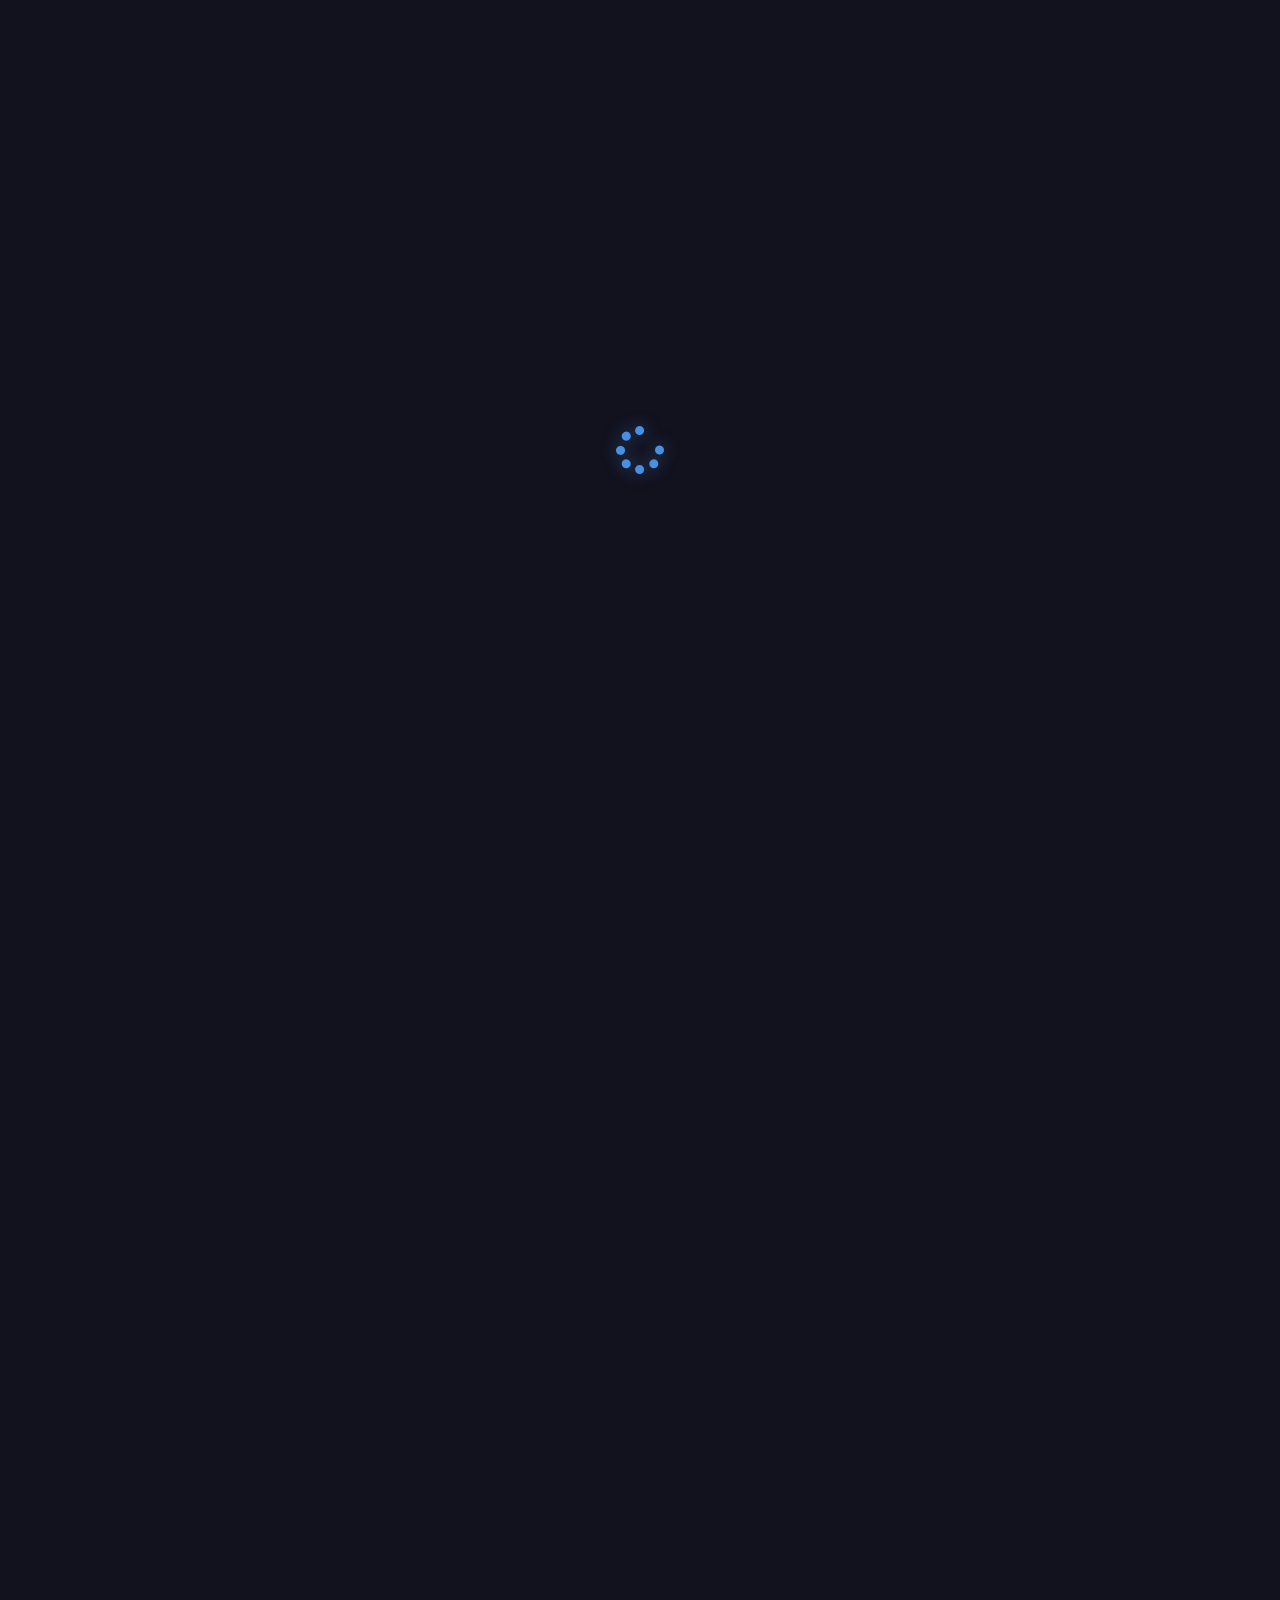
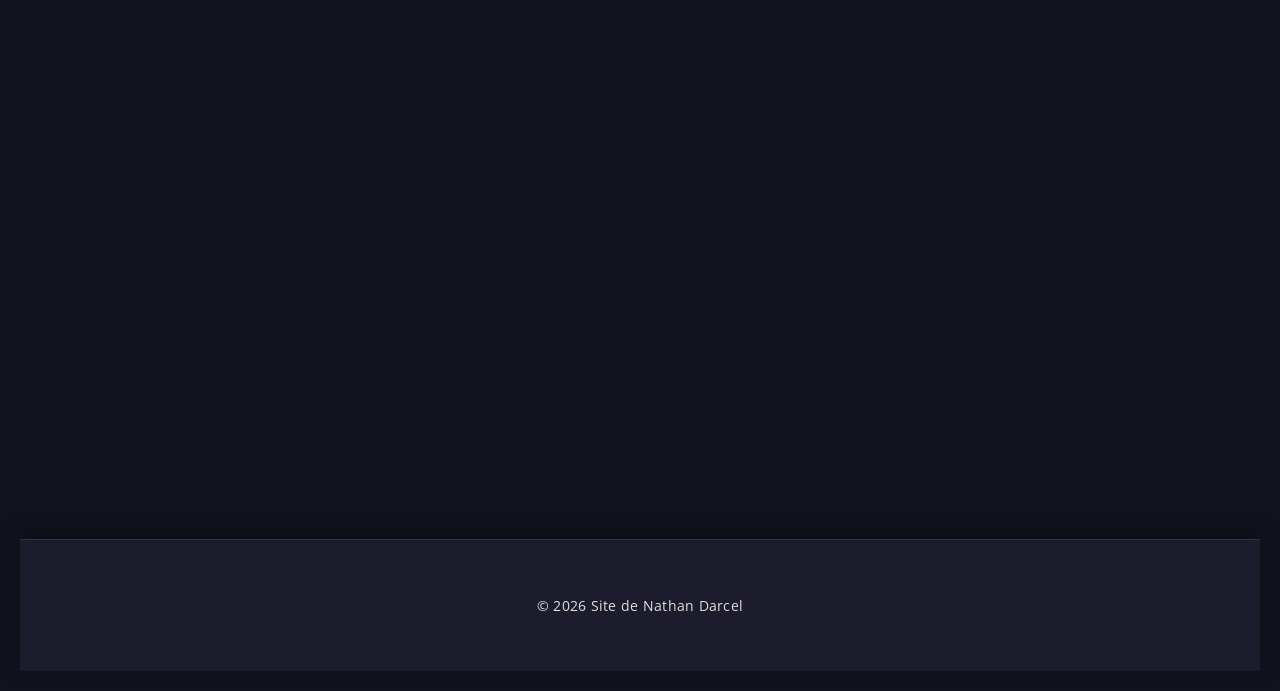
==== commit 8ed077cb: "jri projet fix cian" ====
--- a/cian.html
+++ b/cian.html
@@ -103,35 +103,6 @@
   <script>
     // Année courante
     document.getElementById('currentYear').textContent = new Date().getFullYear();
-
-    // Animation au chargement de la page
-    document.addEventListener('DOMContentLoaded', () => {
-      // Masquer le spinner après le chargement
-      const loadingSpinner = document.getElementById('loading-spinner');
-      const mainContent = document.querySelector('main');
-      
-      if (loadingSpinner) {
-        loadingSpinner.classList.add('hidden');
-      }
-      if (mainContent) {
-        mainContent.style.display = 'block';
-        mainContent.style.opacity = '1';
-      }
-
-      // Observer pour les animations d'apparition des sections
-      const sections = document.querySelectorAll('.content-section');
-      const observer = new IntersectionObserver(entries => {
-        entries.forEach(entry => {
-          if (entry.isIntersecting) {
-            entry.target.classList.add('visible');
-          }
-        });
-      }, { threshold: 0.1 });
-
-      sections.forEach(section => {
-        observer.observe(section);
-      });
-    });
   </script>
 </body>
 </html>
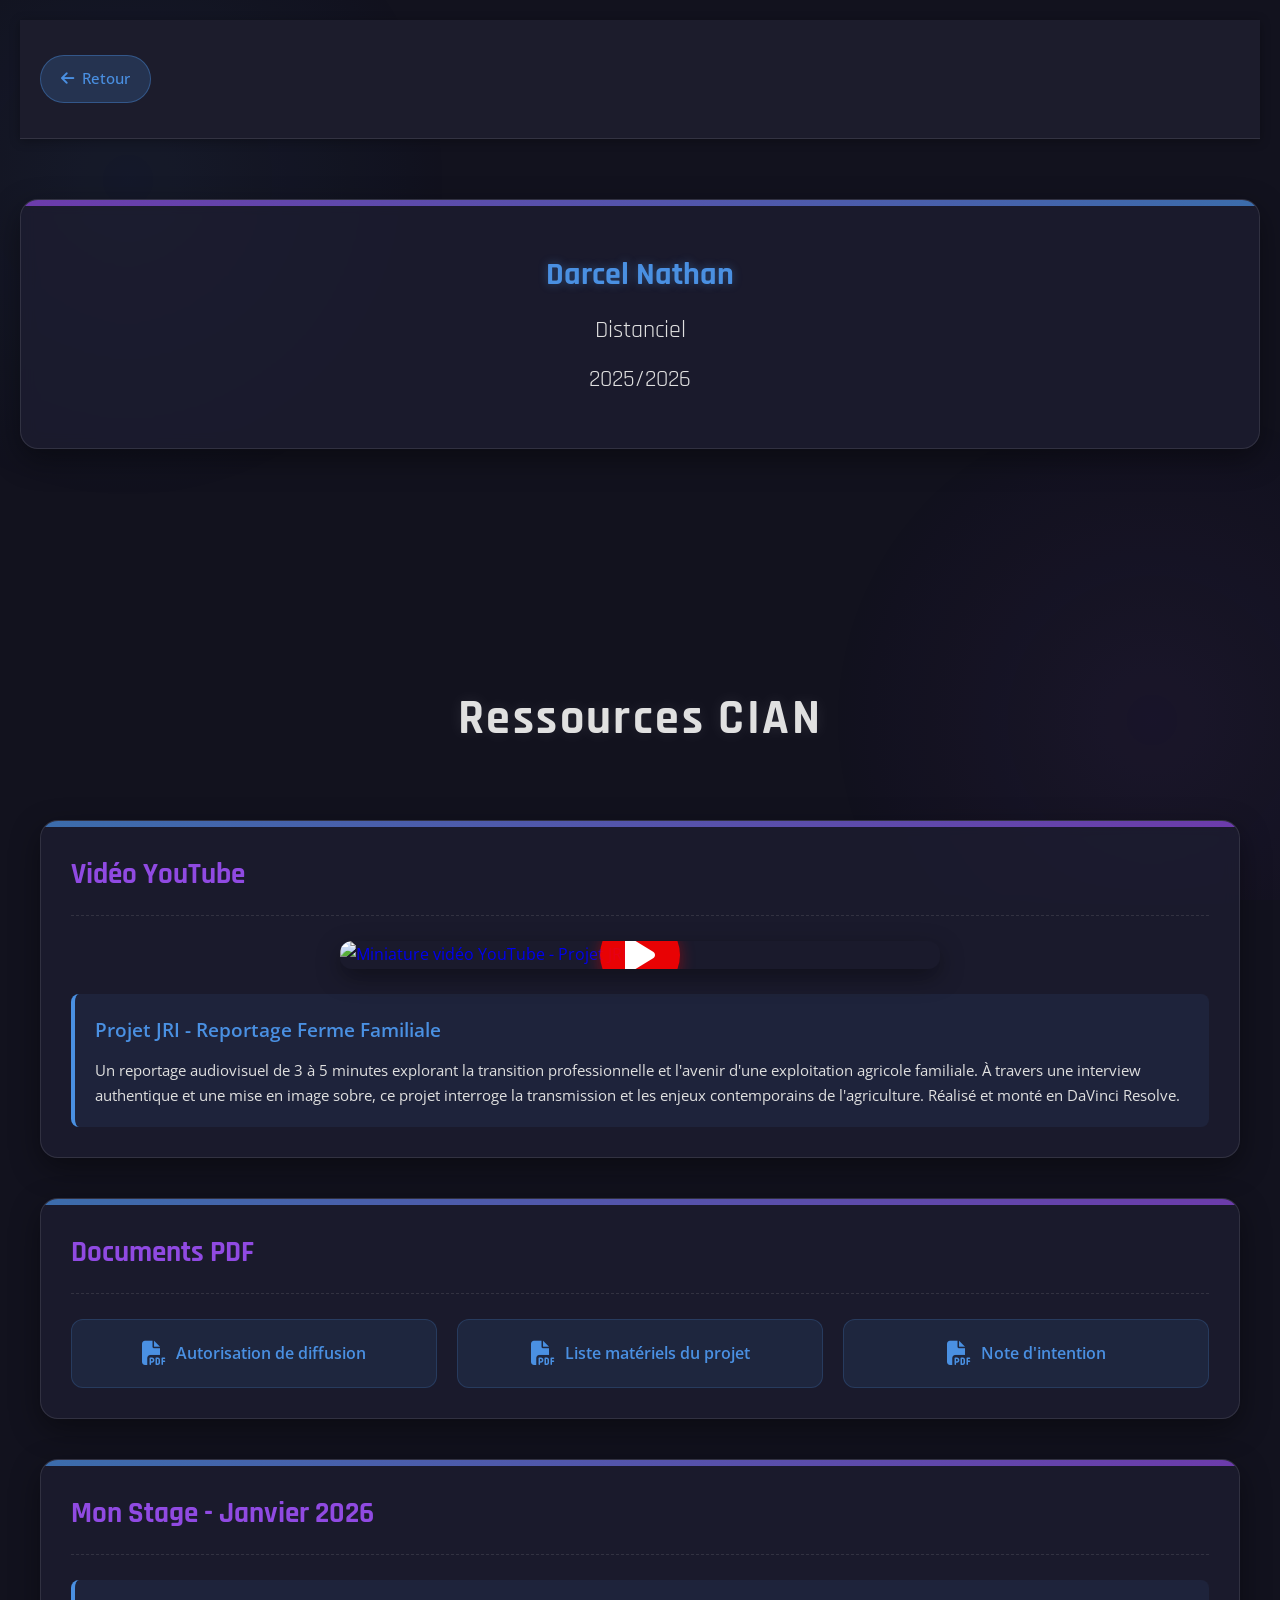
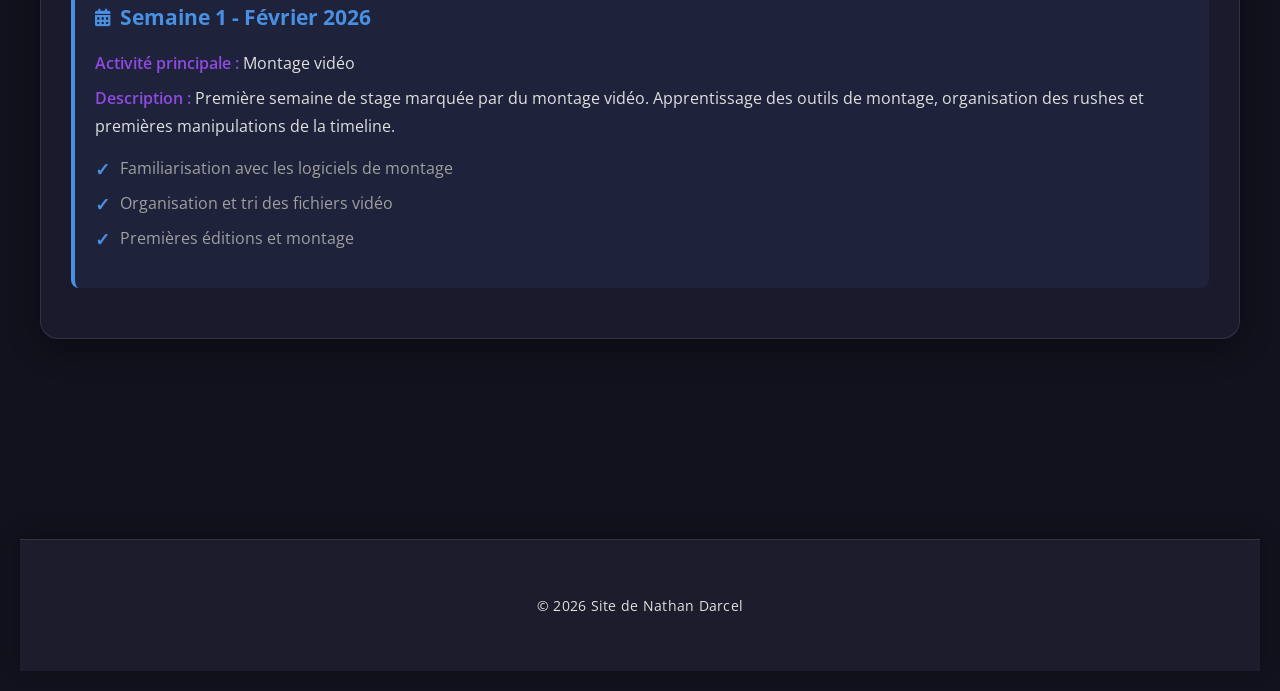
==== commit 8c6dec9b: "jri projet" ====
--- a/cian.html
+++ b/cian.html
@@ -103,6 +103,28 @@
   <script>
     // Année courante
     document.getElementById('currentYear').textContent = new Date().getFullYear();
+
+    // Masquer le spinner de chargement
+    document.addEventListener('DOMContentLoaded', () => {
+      const loadingSpinner = document.getElementById('loading-spinner');
+      if (loadingSpinner) {
+        loadingSpinner.classList.add('hidden');
+      }
+
+      // Animation au chargement de la page
+      const sections = document.querySelectorAll('.content-section');
+      const observer = new IntersectionObserver(entries => {
+        entries.forEach(entry => {
+          if (entry.isIntersecting) {
+            entry.target.classList.add('visible');
+          }
+        });
+      }, { threshold: 0.1 });
+
+      sections.forEach(section => {
+        observer.observe(section);
+      });
+    });
   </script>
 </body>
 </html>
--- a/style-cian.css
+++ b/style-cian.css
@@ -39,6 +39,55 @@
     border-bottom: 1px solid rgba(255, 255, 255, 0.1);
     box-shadow: 0 2px 10px rgba(0, 0, 0, 0.3);
     z-index: 100;
+    position: sticky;
+    top: 0;
+}
+
+.header-content {
+    display: flex;
+    justify-content: space-between;
+    align-items: center;
+    gap: 40px;
+}
+
+/* Menu de navigation */
+.nav-menu {
+    display: flex;
+    gap: 25px;
+    align-items: center;
+}
+
+.nav-link {
+    color: var(--light-text);
+    text-decoration: none;
+    font-size: 0.95rem;
+    font-weight: 500;
+    padding: 8px 15px;
+    border-radius: 20px;
+    transition: all 0.3s ease;
+    cursor: pointer;
+    position: relative;
+}
+
+.nav-link::after {
+    content: '';
+    position: absolute;
+    bottom: 0;
+    left: 50%;
+    width: 0;
+    height: 2px;
+    background: var(--accent-blue);
+    transition: all 0.3s ease;
+    transform: translateX(-50%);
+}
+
+.nav-link:hover {
+    color: var(--accent-blue);
+    background: rgba(74, 144, 226, 0.1);
+}
+
+.nav-link:hover::after {
+    width: 80%;
 }
 
 /* Style du bouton "Retour" */
@@ -56,7 +105,7 @@
     border: 1px solid rgba(74, 144, 226, 0.4);
     transition: all 0.3s ease;
     cursor: pointer;
-    margin-left: 20px;
+    white-space: nowrap;
 }
 
 header .logo:hover {
@@ -70,6 +119,72 @@
     font-family: "Font Awesome 6 Free";
     font-weight: 900;
     content: "\f060";
+}
+
+/* Bouton retour au top */
+.scroll-to-top {
+    position: fixed;
+    bottom: 30px;
+    right: 30px;
+    width: 50px;
+    height: 50px;
+    background: var(--accent-blue);
+    border: none;
+    border-radius: 50%;
+    color: white;
+    font-size: 20px;
+    cursor: pointer;
+    display: flex;
+    align-items: center;
+    justify-content: center;
+    opacity: 0;
+    visibility: hidden;
+    transform: translateY(20px);
+    transition: all 0.3s ease;
+    box-shadow: 0 4px 15px rgba(74, 144, 226, 0.4);
+    z-index: 999;
+}
+
+.scroll-to-top:hover {
+    background: var(--accent-purple);
+    box-shadow: 0 8px 25px rgba(144, 74, 226, 0.6);
+    transform: translateY(0) scale(1.1);
+}
+
+.scroll-to-top.visible {
+    opacity: 1;
+    visibility: visible;
+    transform: translateY(0);
+}
+
+/* Badges */
+.badge {
+    display: inline-block;
+    padding: 6px 14px;
+    border-radius: 20px;
+    font-size: 0.75rem;
+    font-weight: 700;
+    margin-bottom: 15px;
+    text-transform: uppercase;
+    letter-spacing: 0.5px;
+}
+
+.badge-video {
+    background: rgba(255, 87, 34, 0.2);
+    color: #ff5722;
+    border: 1px solid rgba(255, 87, 34, 0.4);
+}
+
+.badge-pdf {
+    background: rgba(33, 150, 243, 0.2);
+    color: #2196f3;
+    border: 1px solid rgba(33, 150, 243, 0.4);
+}
+
+.badge-stage {
+    background: rgba(76, 175, 80, 0.2);
+    color: #4caf50;
+    border: 1px solid rgba(76, 175, 80, 0.4);
 }
 
 
@@ -379,6 +494,22 @@
 
 /* Responsive */
 @media (max-width: 960px) {
+    .header-content {
+        flex-direction: column;
+        gap: 15px;
+    }
+
+    .nav-menu {
+        flex-direction: column;
+        width: 100%;
+        gap: 10px;
+    }
+
+    .nav-link {
+        width: 100%;
+        text-align: center;
+    }
+
     .activite,
     .presentation-entreprise,
     .rapport-hebdomadaire,
